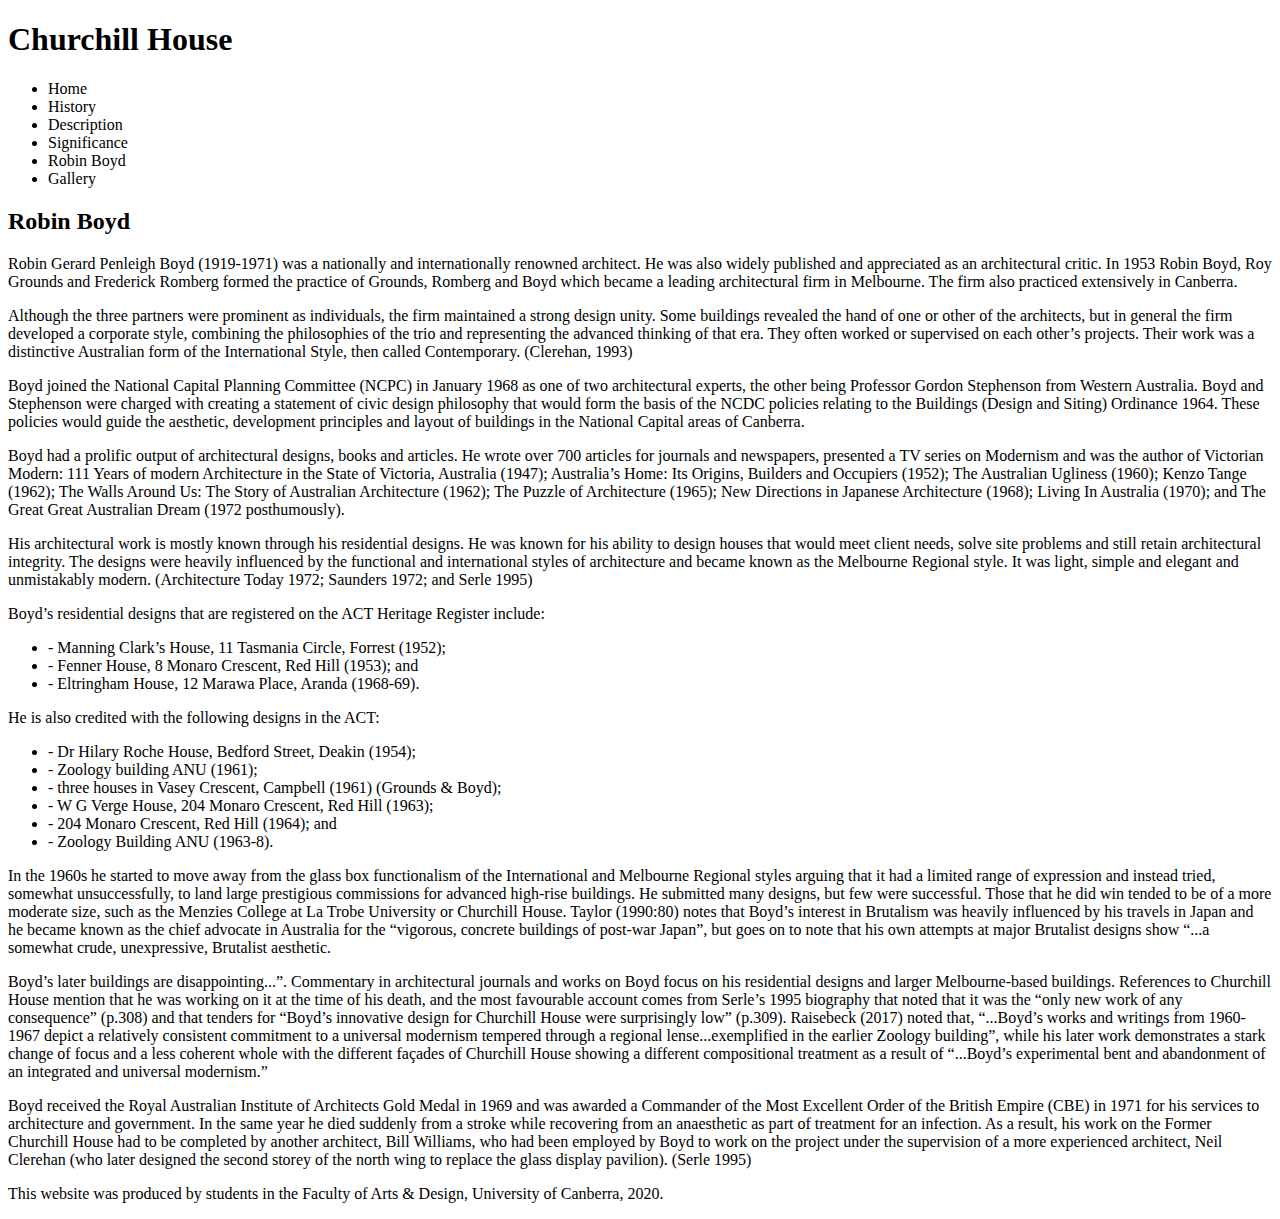
==== boyd.html @ 8d07128b "Populating text" ====
<!DOCTYPE html>

<html lang="en">

<head>
    <title>ChurchillHouseHome</title>
    <meta charset="utf-8">
</head>

<body>
    <header>
        <h1><a herf="index.html">Churchill House</a></h1>

        <nav>
            <ul>
                <li><a herf="index.html">Home</a></li>
                <li><a herf="history.html">History</a></li>
                <li><a herf="description">Description</a></li>
                <li><a herf="significance.html">Significance</a></li>
                <li><a herf="boyd.html">Robin Boyd</a></li>
                <li><a herf="gallery.html">Gallery</a></li>
            </ul>
        </nav>
    </header>

    <main>
        <h2>Robin Boyd</h2>

        <p>Robin Gerard Penleigh Boyd (1919-1971) was a nationally and internationally renowned architect. He was also widely published and appreciated as an architectural critic. In 1953 Robin Boyd, Roy Grounds and Frederick Romberg formed the practice of Grounds, Romberg and Boyd which became a leading architectural firm in Melbourne. The firm also practiced extensively in Canberra.</p>

        <p>Although the three partners were prominent as individuals, the firm maintained a strong design unity. Some buildings revealed the hand of one or other of the architects, but in general the firm developed a corporate style, combining the philosophies of the trio and representing the advanced thinking of that era. They often worked or supervised on each other’s projects. Their work was a distinctive Australian form of the International Style, then called Contemporary. (Clerehan, 1993)</p>

        <p>Boyd joined the National Capital Planning Committee (NCPC) in January 1968 as one of two architectural experts, the other being Professor Gordon Stephenson from Western Australia. Boyd and Stephenson were charged with creating a statement of civic design philosophy that would form the basis of the NCDC policies relating to the Buildings (Design and Siting) Ordinance 1964. These policies would guide the aesthetic, development principles and layout of buildings in the National Capital areas of Canberra.</p>

        <p>Boyd had a prolific output of architectural designs, books and articles. He wrote over 700 articles for journals and newspapers, presented a TV series on Modernism and was the author of Victorian Modern: 111 Years of modern Architecture in the State of Victoria, Australia (1947); Australia’s Home: Its Origins, Builders and Occupiers (1952); The Australian Ugliness (1960); Kenzo Tange (1962); The Walls Around Us: The Story of Australian Architecture (1962); The Puzzle of Architecture (1965); New Directions in Japanese Architecture (1968); Living In Australia (1970); and The Great Great Australian Dream (1972 posthumously). </p>

        <p>His architectural work is mostly known through his residential designs. He was known for his ability to design houses that would meet client needs, solve site problems and still retain architectural integrity. The designs were heavily influenced by the functional and international styles of architecture and became known as the Melbourne Regional style. It was light, simple and elegant and unmistakably modern. (Architecture Today 1972; Saunders 1972; and Serle 1995)</p>

        <p>Boyd’s residential designs that are registered on the ACT Heritage Register include:</p>

        <ul>
            <li> - Manning Clark’s House, 11 Tasmania Circle, Forrest (1952);</li>
            <li> - Fenner House, 8 Monaro Crescent, Red Hill (1953); and</li>
            <li> - Eltringham House, 12 Marawa Place, Aranda (1968-69).</li>
        </ul>

        <p>He is also credited with the following designs in the ACT:</p>

        <ul>
            <li> - Dr Hilary Roche House, Bedford Street, Deakin (1954);</li>
            <li> - Zoology building ANU (1961);</li>
            <li> - three houses in Vasey Crescent, Campbell (1961) (Grounds & Boyd);</li>
            <li> - W G Verge House, 204 Monaro Crescent, Red Hill (1963);</li>
            <li> - 204 Monaro Crescent, Red Hill (1964); and</li>
            <li> - Zoology Building ANU (1963-8).</li>
        </ul>

        <p>In the 1960s he started to move away from the glass box functionalism of the International and Melbourne Regional styles arguing that it had a limited range of expression and instead tried, somewhat unsuccessfully, to land large prestigious commissions for advanced high-rise buildings. He submitted many designs, but few were successful. Those that he did win tended to be of a more moderate size, such as the Menzies College at La Trobe University or Churchill House. Taylor (1990:80) notes that Boyd’s interest in Brutalism was heavily influenced by his travels in Japan and he became known as the chief advocate in Australia for the “vigorous, concrete buildings of post-war Japan”, but goes on to note that his own attempts at major Brutalist designs show “...a somewhat crude, unexpressive, Brutalist aesthetic. </p>

        <p>Boyd’s later buildings are disappointing...”. Commentary in architectural journals and works on Boyd focus on his residential designs and larger Melbourne-based buildings. References to Churchill House mention that he was working on it at the time of his death, and the most favourable account comes from Serle’s 1995 biography that noted that it was the “only new work of any consequence” (p.308) and that tenders for “Boyd’s innovative design for Churchill House were surprisingly low” (p.309). Raisebeck (2017) noted that, “...Boyd’s works and writings from 1960- 1967 depict a relatively consistent commitment to a universal modernism tempered through a regional lense...exemplified in the earlier Zoology building”, while his later work demonstrates a stark change of focus and a less coherent whole with the different façades of Churchill House showing a different compositional treatment as a result of “...Boyd’s experimental bent and abandonment of an integrated and universal modernism.” </p>

        <p>Boyd received the Royal Australian Institute of Architects Gold Medal in 1969 and was awarded a Commander of the Most Excellent Order of the British Empire (CBE) in 1971 for his services to architecture and government. In the same year he died suddenly from a stroke while recovering from an anaesthetic as part of treatment for an infection. As a result, his work on the Former Churchill House had to be completed by another architect, Bill Williams, who had been employed by Boyd to work on the project under the supervision of a more experienced architect, Neil Clerehan (who later designed the second storey of the north wing to replace the glass display pavilion). (Serle 1995)</p>

    </main>

    <footer>
        <p>This website was produced by students in the Faculty of Arts & Design, University of Canberra, 2020.</p>
    </footer>

</body>

</html>
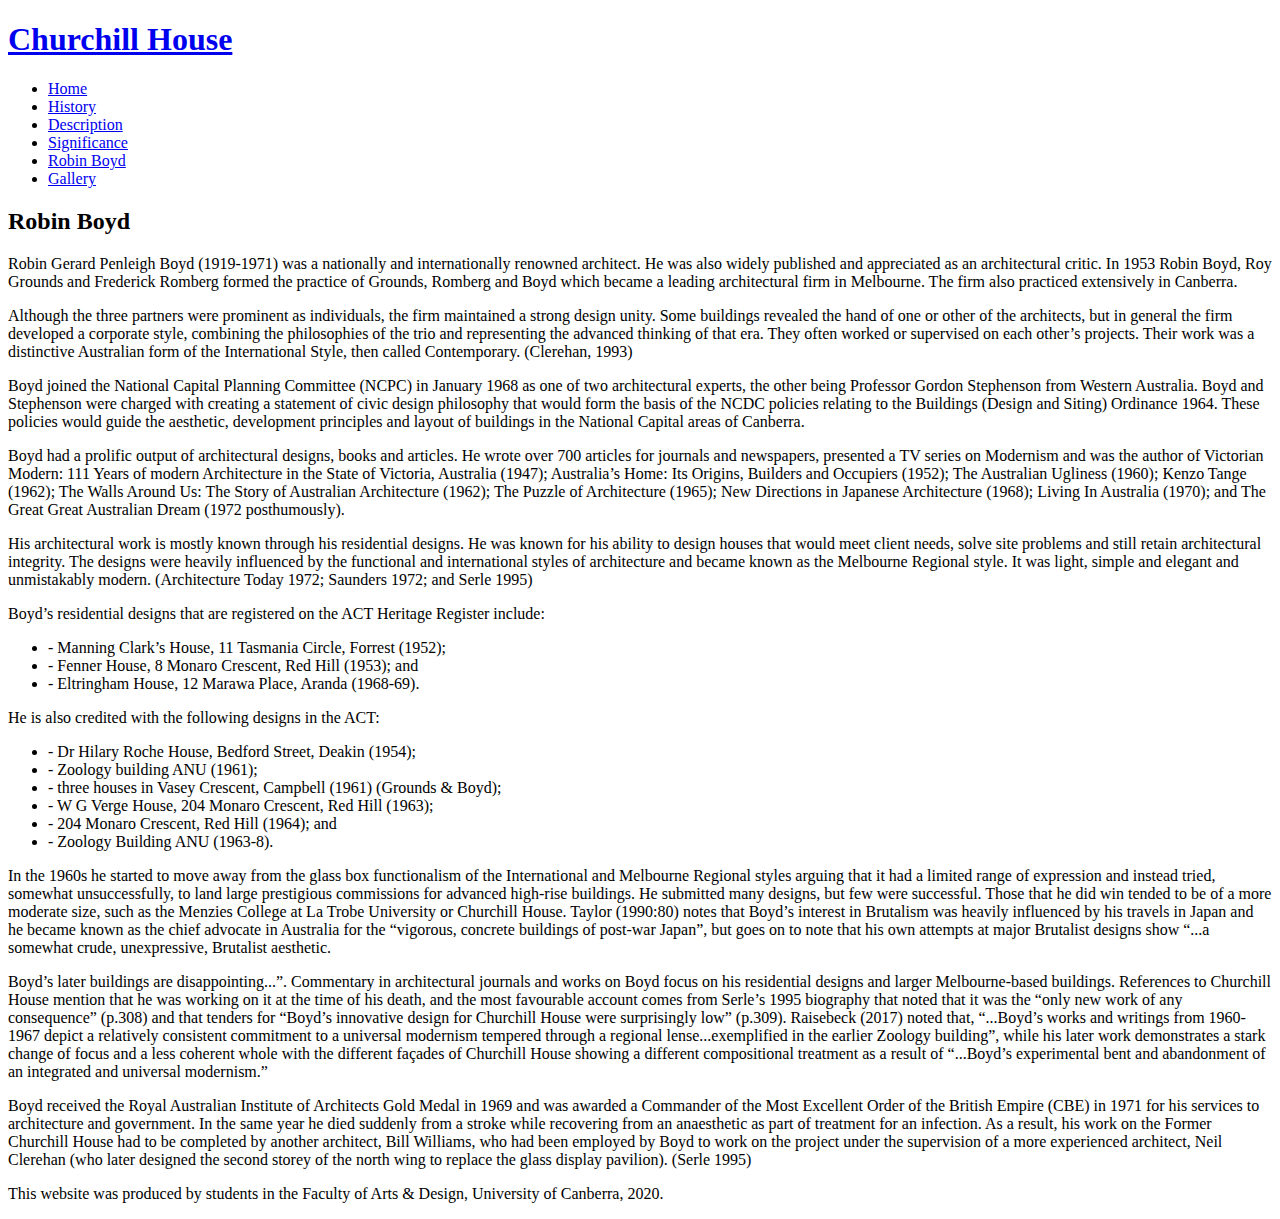
==== commit b00afefb: "type correction" ====
--- a/boyd.html
+++ b/boyd.html
@@ -9,16 +9,16 @@
 
 <body>
     <header>
-        <h1><a herf="index.html">Churchill House</a></h1>
+        <h1><a href="index.html">Churchill House</a></h1>
 
         <nav>
             <ul>
-                <li><a herf="index.html">Home</a></li>
-                <li><a herf="history.html">History</a></li>
-                <li><a herf="description">Description</a></li>
-                <li><a herf="significance.html">Significance</a></li>
-                <li><a herf="boyd.html">Robin Boyd</a></li>
-                <li><a herf="gallery.html">Gallery</a></li>
+                <li><a href="index.html">Home</a></li>
+                <li><a href="history.html">History</a></li>
+                <li><a href="description">Description</a></li>
+                <li><a href="significance.html">Significance</a></li>
+                <li><a href="boyd.html">Robin Boyd</a></li>
+                <li><a href="gallery.html">Gallery</a></li>
             </ul>
         </nav>
     </header>
@@ -55,9 +55,9 @@
             <li> - Zoology Building ANU (1963-8).</li>
         </ul>
 
-        <p>In the 1960s he started to move away from the glass box functionalism of the International and Melbourne Regional styles arguing that it had a limited range of expression and instead tried, somewhat unsuccessfully, to land large prestigious commissions for advanced high-rise buildings. He submitted many designs, but few were successful. Those that he did win tended to be of a more moderate size, such as the Menzies College at La Trobe University or Churchill House. Taylor (1990:80) notes that Boyd’s interest in Brutalism was heavily influenced by his travels in Japan and he became known as the chief advocate in Australia for the “vigorous, concrete buildings of post-war Japan”, but goes on to note that his own attempts at major Brutalist designs show “...a somewhat crude, unexpressive, Brutalist aesthetic. </p>
+        <p>In the 1960s he started to move away from the glass box functionalism of the International and Melbourne Regional styles arguing that it had a limited range of expression and instead tried, somewhat unsuccessfully, to land large prestigious commissions for advanced high-rise buildings. He submitted many designs, but few were successful. Those that he did win tended to be of a more moderate size, such as the Menzies College at La Trobe University or Churchill House. Taylor (1990:80) notes that Boyd’s interest in Brutalism was heavily influenced by his travels in Japan and he became known as the chief advocate in Australia for the “vigorous, concrete buildings of post-war Japan”, but goes on to note that his own attempts at major Brutalist designs show “...a somewhat crude, unexpressive, Brutalist aesthetic.</p>
 
-        <p>Boyd’s later buildings are disappointing...”. Commentary in architectural journals and works on Boyd focus on his residential designs and larger Melbourne-based buildings. References to Churchill House mention that he was working on it at the time of his death, and the most favourable account comes from Serle’s 1995 biography that noted that it was the “only new work of any consequence” (p.308) and that tenders for “Boyd’s innovative design for Churchill House were surprisingly low” (p.309). Raisebeck (2017) noted that, “...Boyd’s works and writings from 1960- 1967 depict a relatively consistent commitment to a universal modernism tempered through a regional lense...exemplified in the earlier Zoology building”, while his later work demonstrates a stark change of focus and a less coherent whole with the different façades of Churchill House showing a different compositional treatment as a result of “...Boyd’s experimental bent and abandonment of an integrated and universal modernism.” </p>
+        <p>Boyd’s later buildings are disappointing...”. Commentary in architectural journals and works on Boyd focus on his residential designs and larger Melbourne-based buildings. References to Churchill House mention that he was working on it at the time of his death, and the most favourable account comes from Serle’s 1995 biography that noted that it was the “only new work of any consequence” (p.308) and that tenders for “Boyd’s innovative design for Churchill House were surprisingly low” (p.309). Raisebeck (2017) noted that, “...Boyd’s works and writings from 1960- 1967 depict a relatively consistent commitment to a universal modernism tempered through a regional lense...exemplified in the earlier Zoology building”, while his later work demonstrates a stark change of focus and a less coherent whole with the different façades of Churchill House showing a different compositional treatment as a result of “...Boyd’s experimental bent and abandonment of an integrated and universal modernism.”</p>
 
         <p>Boyd received the Royal Australian Institute of Architects Gold Medal in 1969 and was awarded a Commander of the Most Excellent Order of the British Empire (CBE) in 1971 for his services to architecture and government. In the same year he died suddenly from a stroke while recovering from an anaesthetic as part of treatment for an infection. As a result, his work on the Former Churchill House had to be completed by another architect, Bill Williams, who had been employed by Boyd to work on the project under the supervision of a more experienced architect, Neil Clerehan (who later designed the second storey of the north wing to replace the glass display pavilion). (Serle 1995)</p>
 
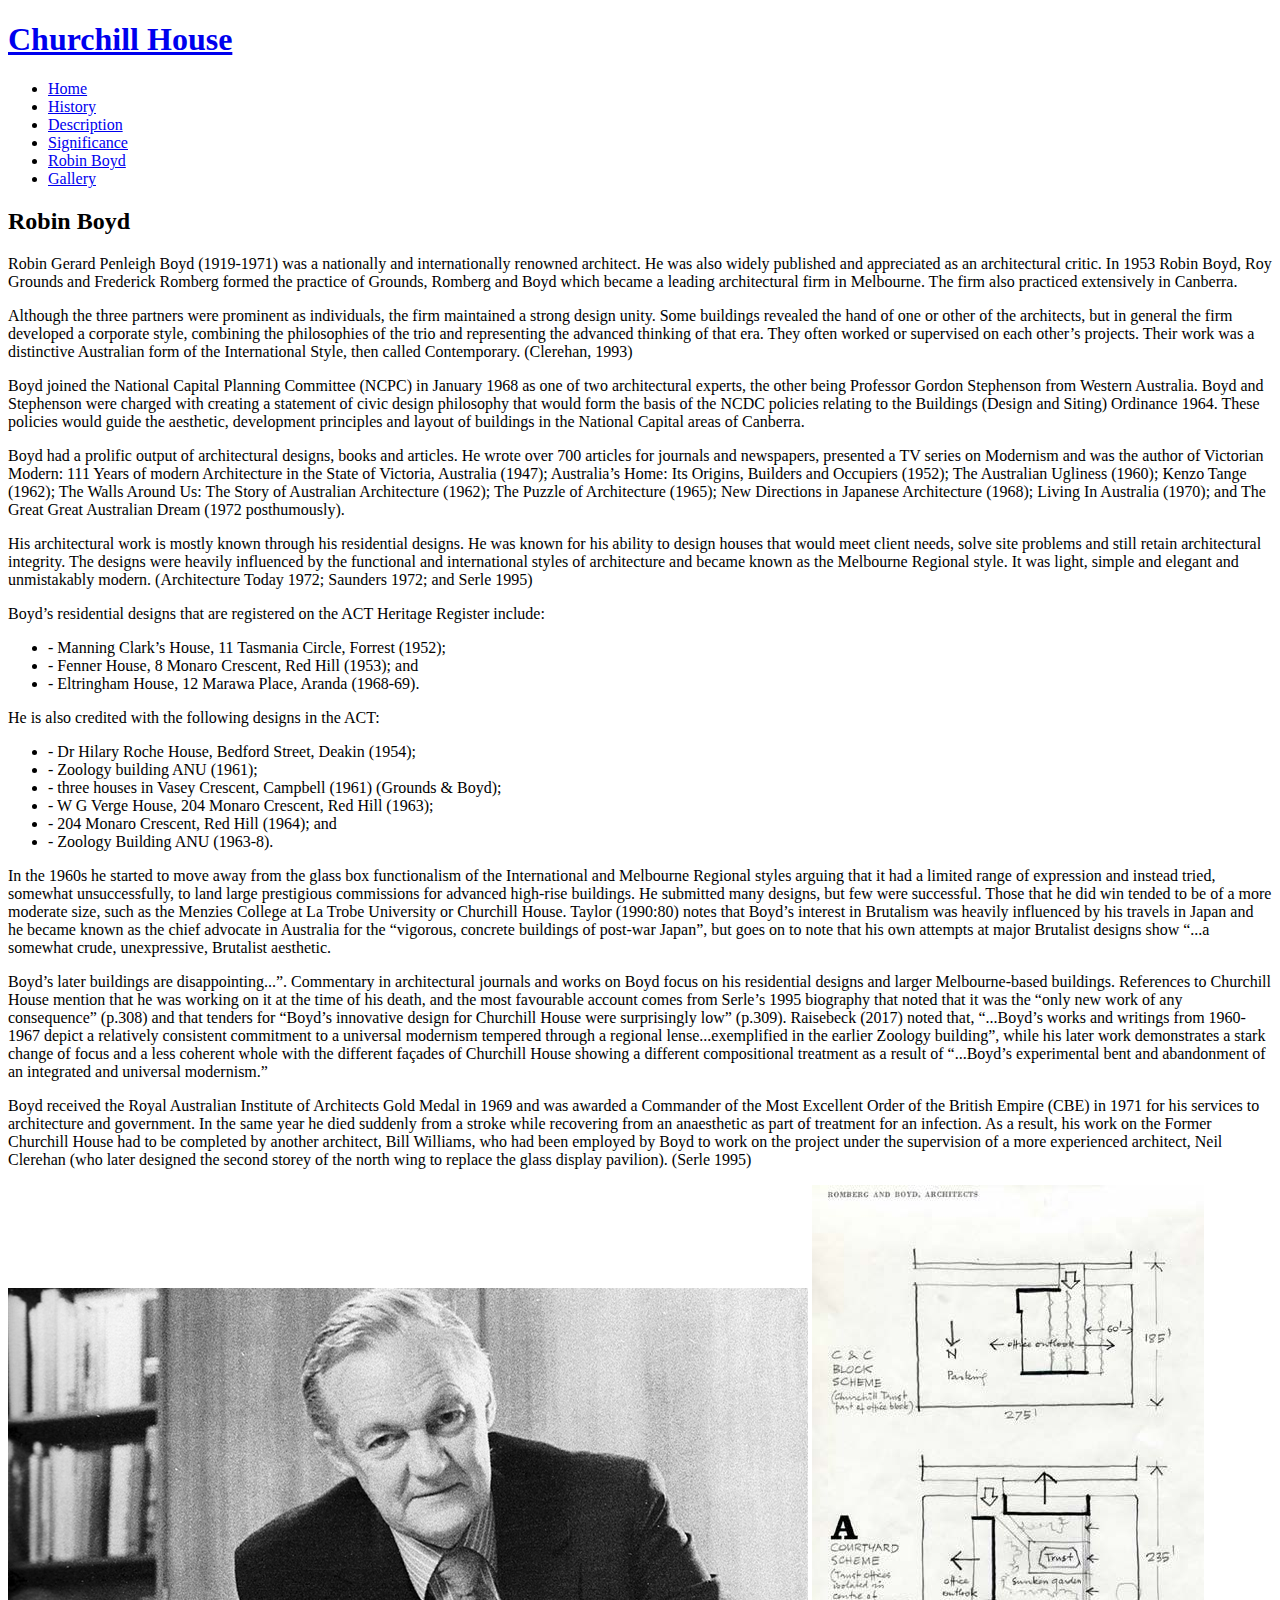
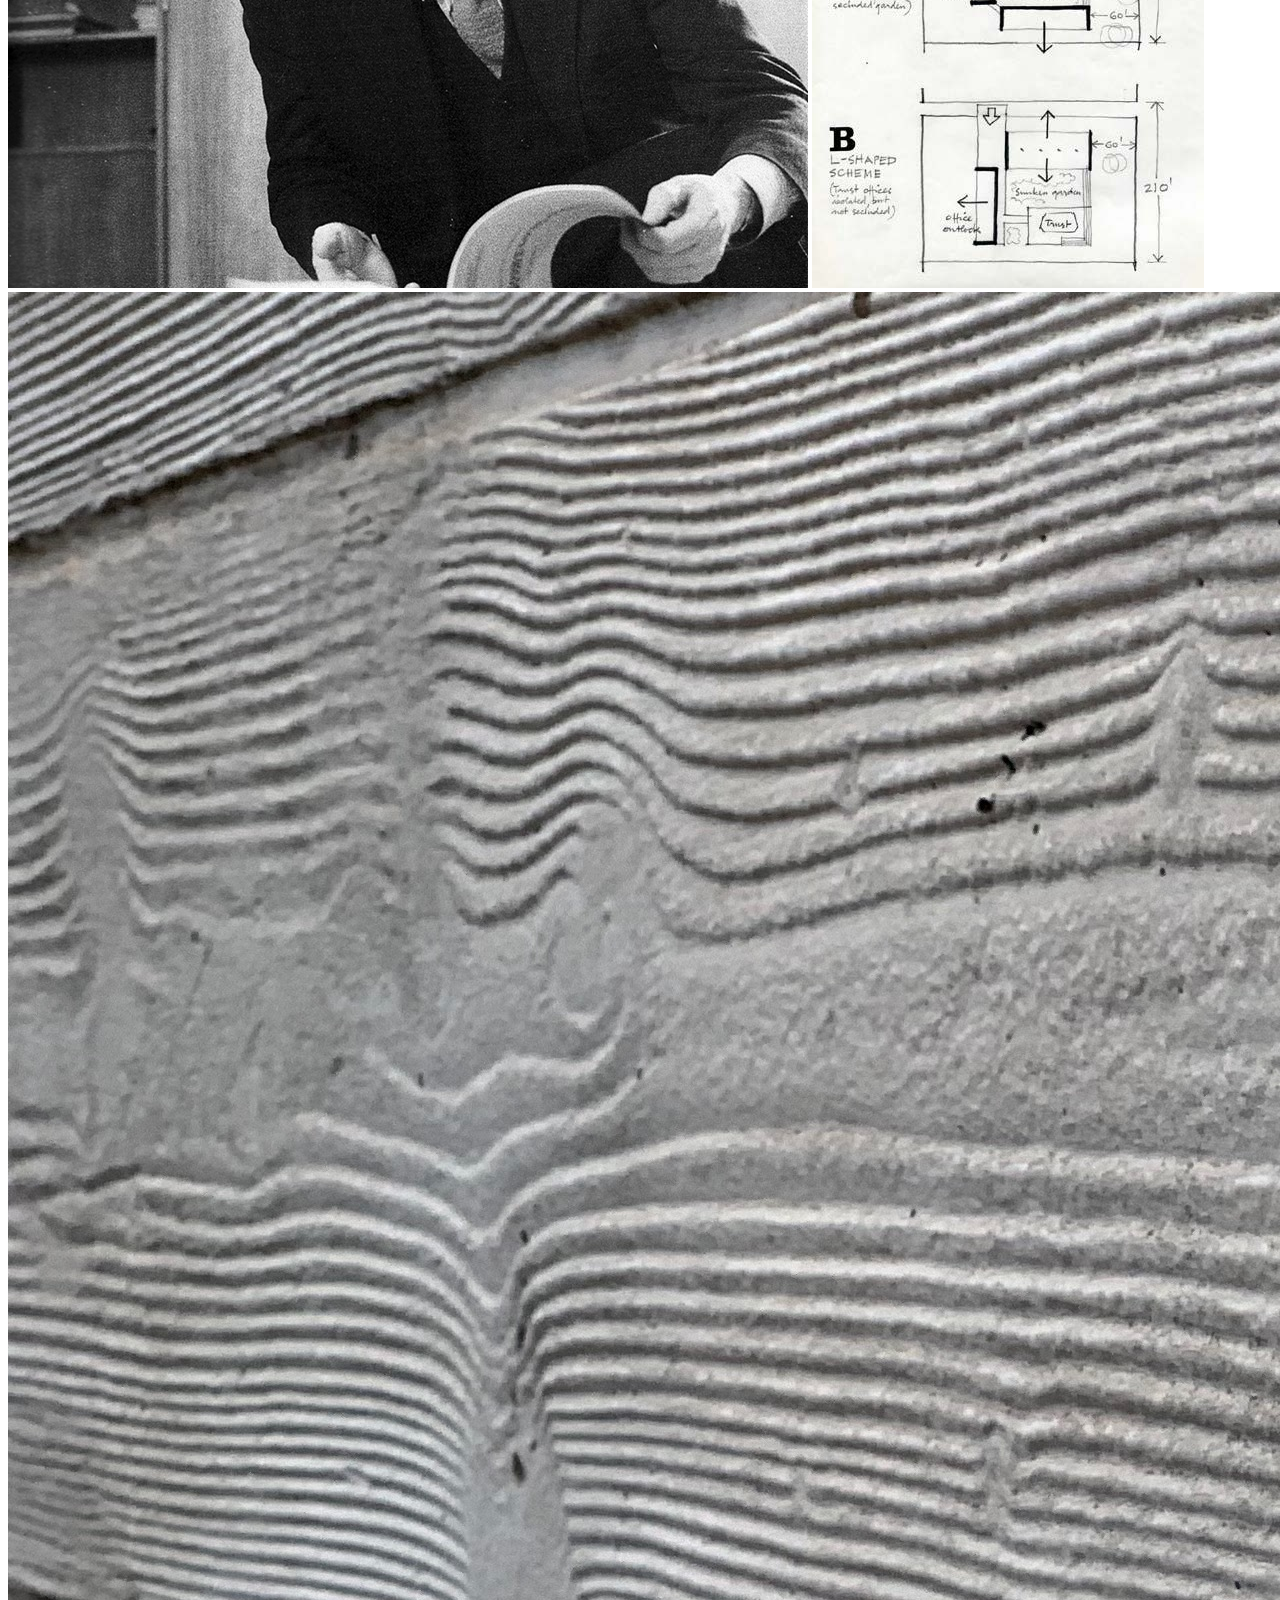
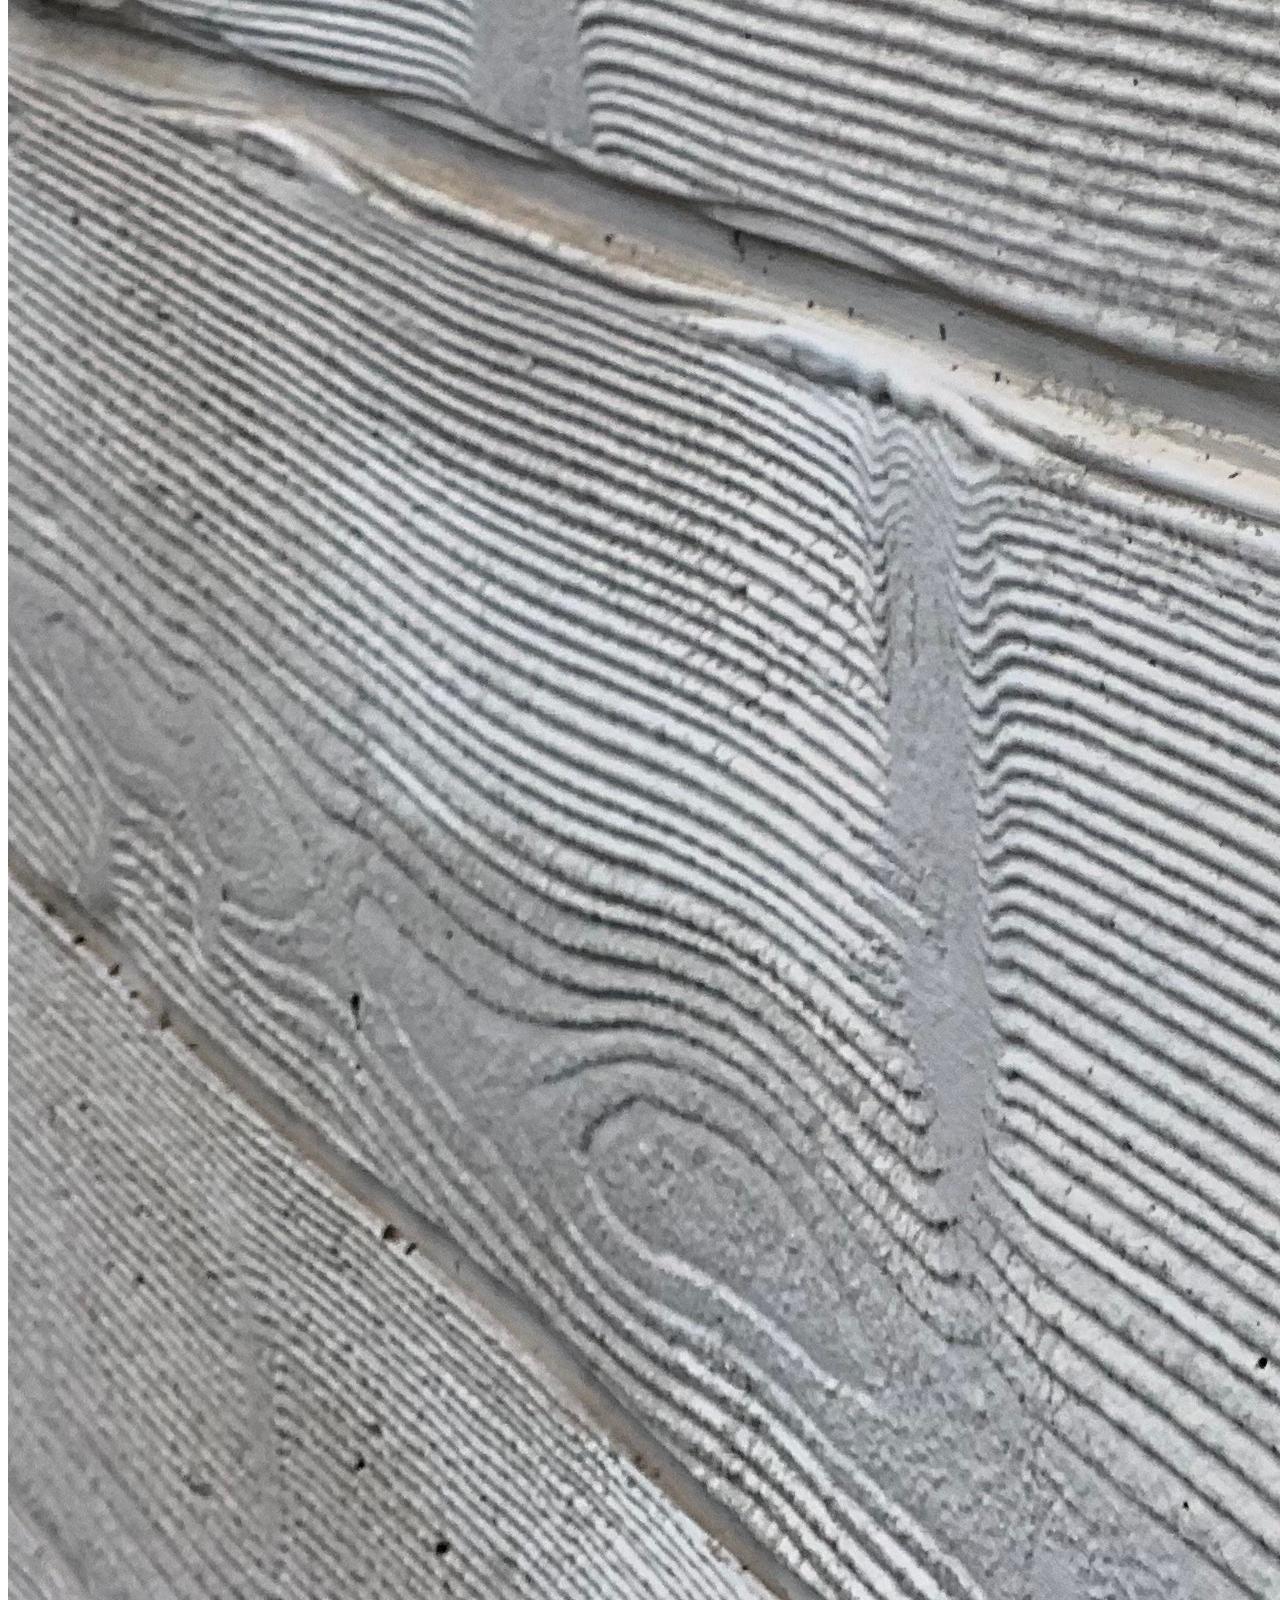
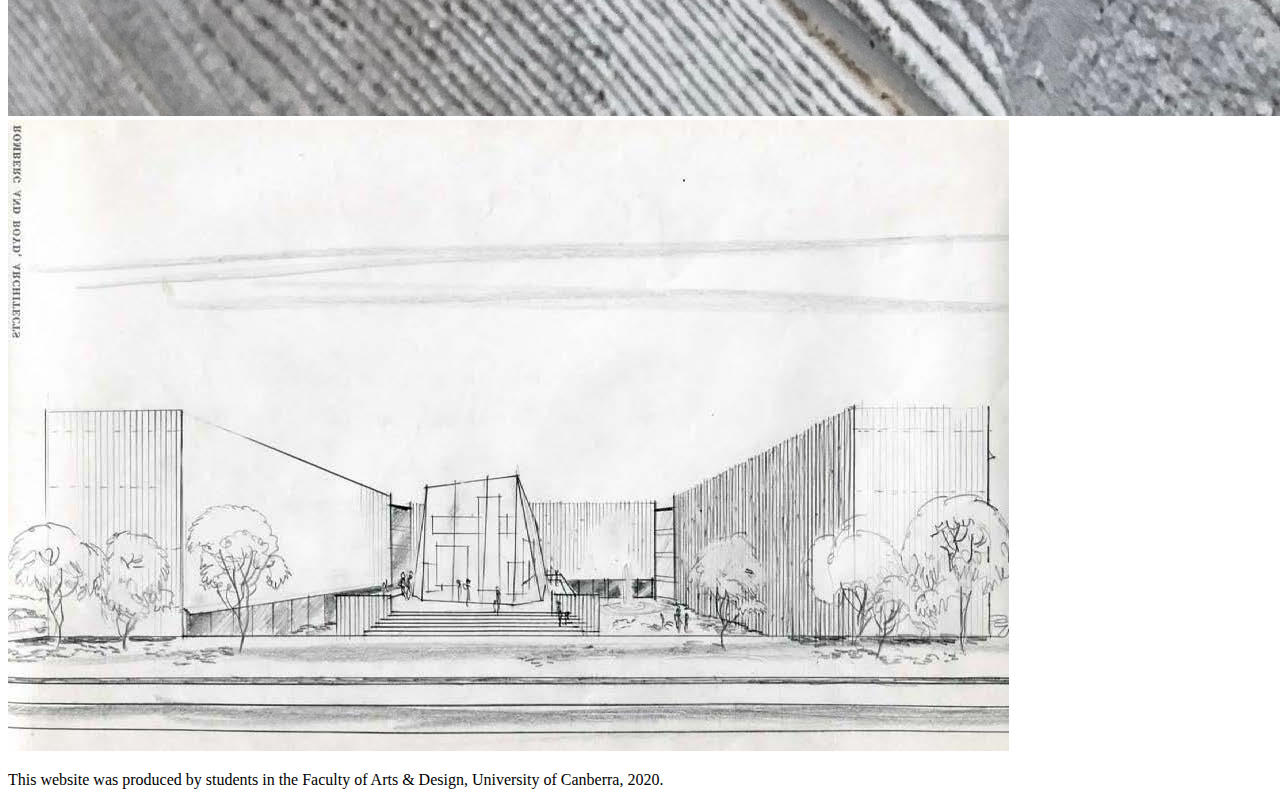
==== commit 243289dc: "adding images" ====
--- a/boyd.html
+++ b/boyd.html
@@ -15,7 +15,7 @@
             <ul>
                 <li><a href="index.html">Home</a></li>
                 <li><a href="history.html">History</a></li>
-                <li><a href="description">Description</a></li>
+                <li><a href="description.html">Description</a></li>
                 <li><a href="significance.html">Significance</a></li>
                 <li><a href="boyd.html">Robin Boyd</a></li>
                 <li><a href="gallery.html">Gallery</a></li>
@@ -61,6 +61,14 @@
 
         <p>Boyd received the Royal Australian Institute of Architects Gold Medal in 1969 and was awarded a Commander of the Most Excellent Order of the British Empire (CBE) in 1971 for his services to architecture and government. In the same year he died suddenly from a stroke while recovering from an anaesthetic as part of treatment for an infection. As a result, his work on the Former Churchill House had to be completed by another architect, Bill Williams, who had been employed by Boyd to work on the project under the supervision of a more experienced architect, Neil Clerehan (who later designed the second storey of the north wing to replace the glass display pavilion). (Serle 1995)</p>
 
+        <img src="assets/images/extra2-robin%20boyd%20portrait-copyright-Mark-Strizic.jpg" alt="robin boyd portrait">
+
+        <img src="assets/images/churchill-house-3.jpg" alt="development drawings">
+
+        <img src="assets/images/churchill-house-42.jpg" alt="wood texture">
+
+        <img src="assets/images/churchill-house-4.jpg" alt="drawing - view from street">
+
     </main>
 
     <footer>
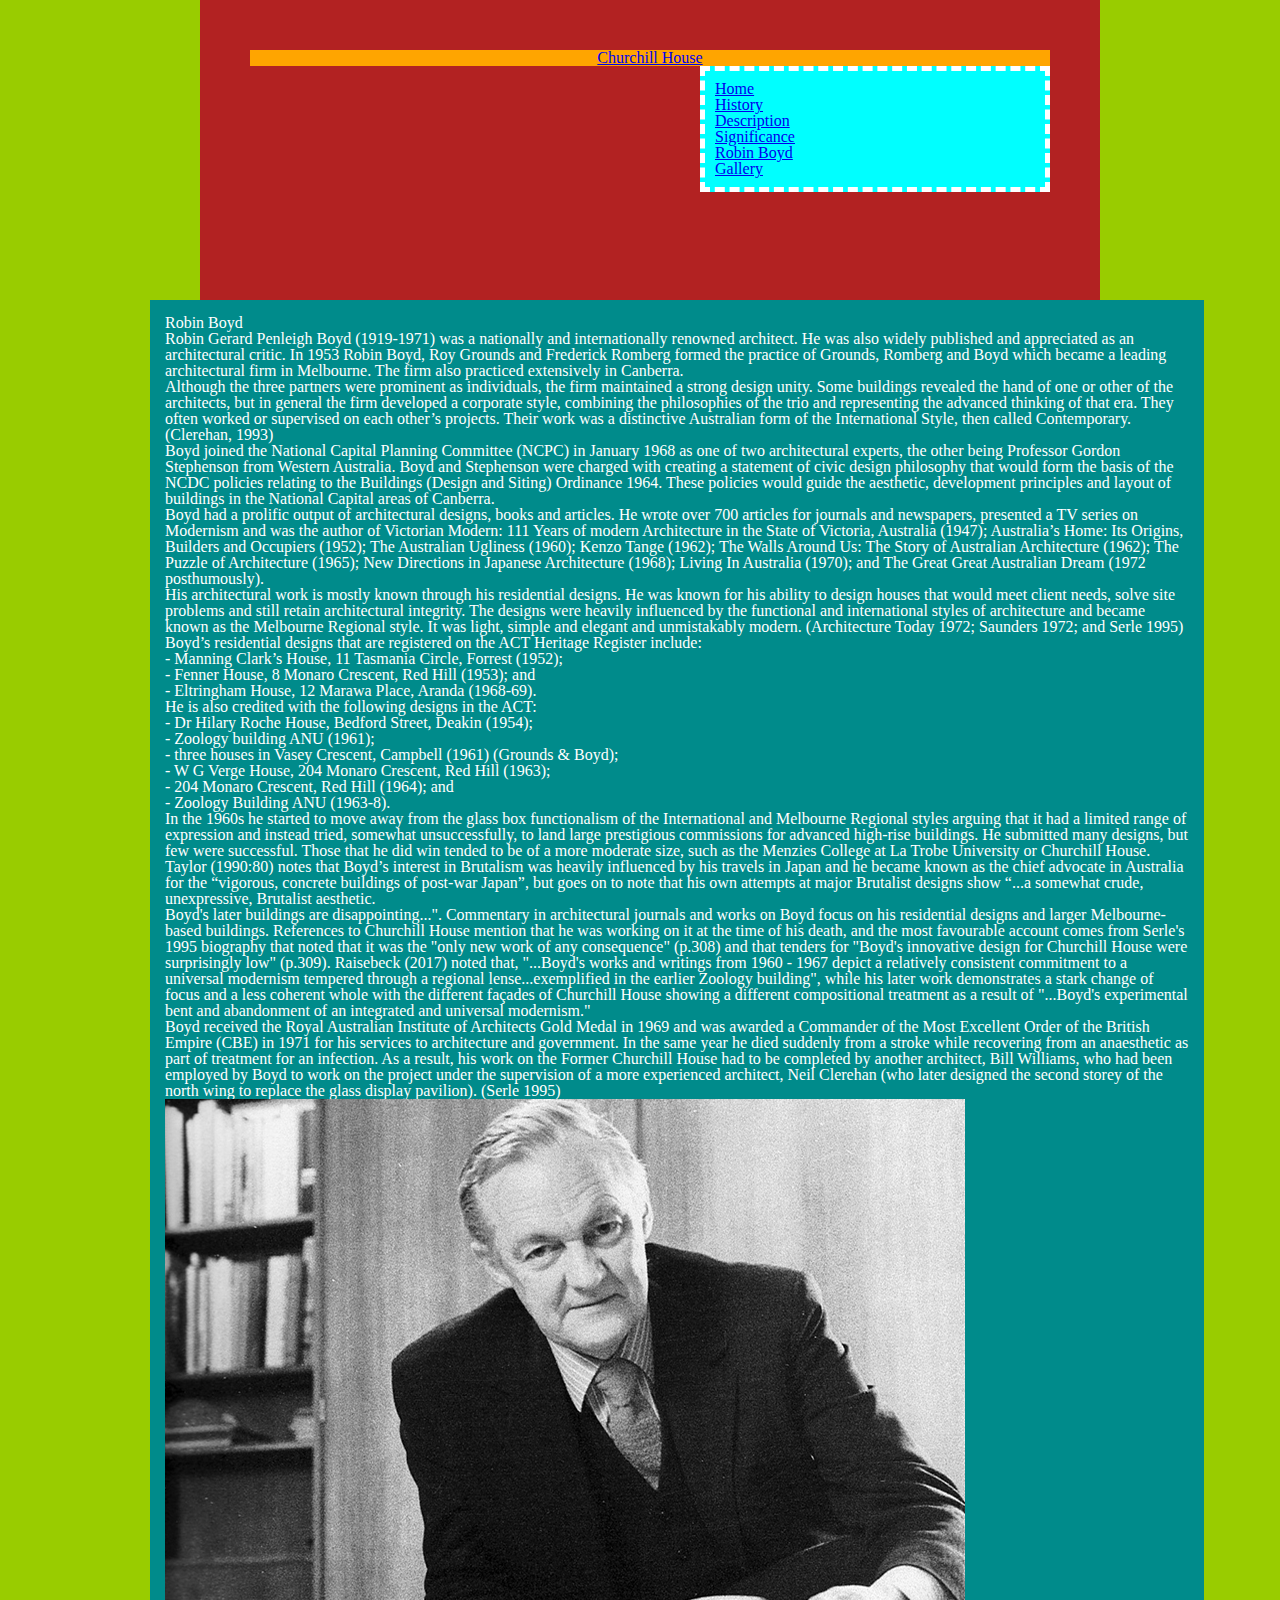
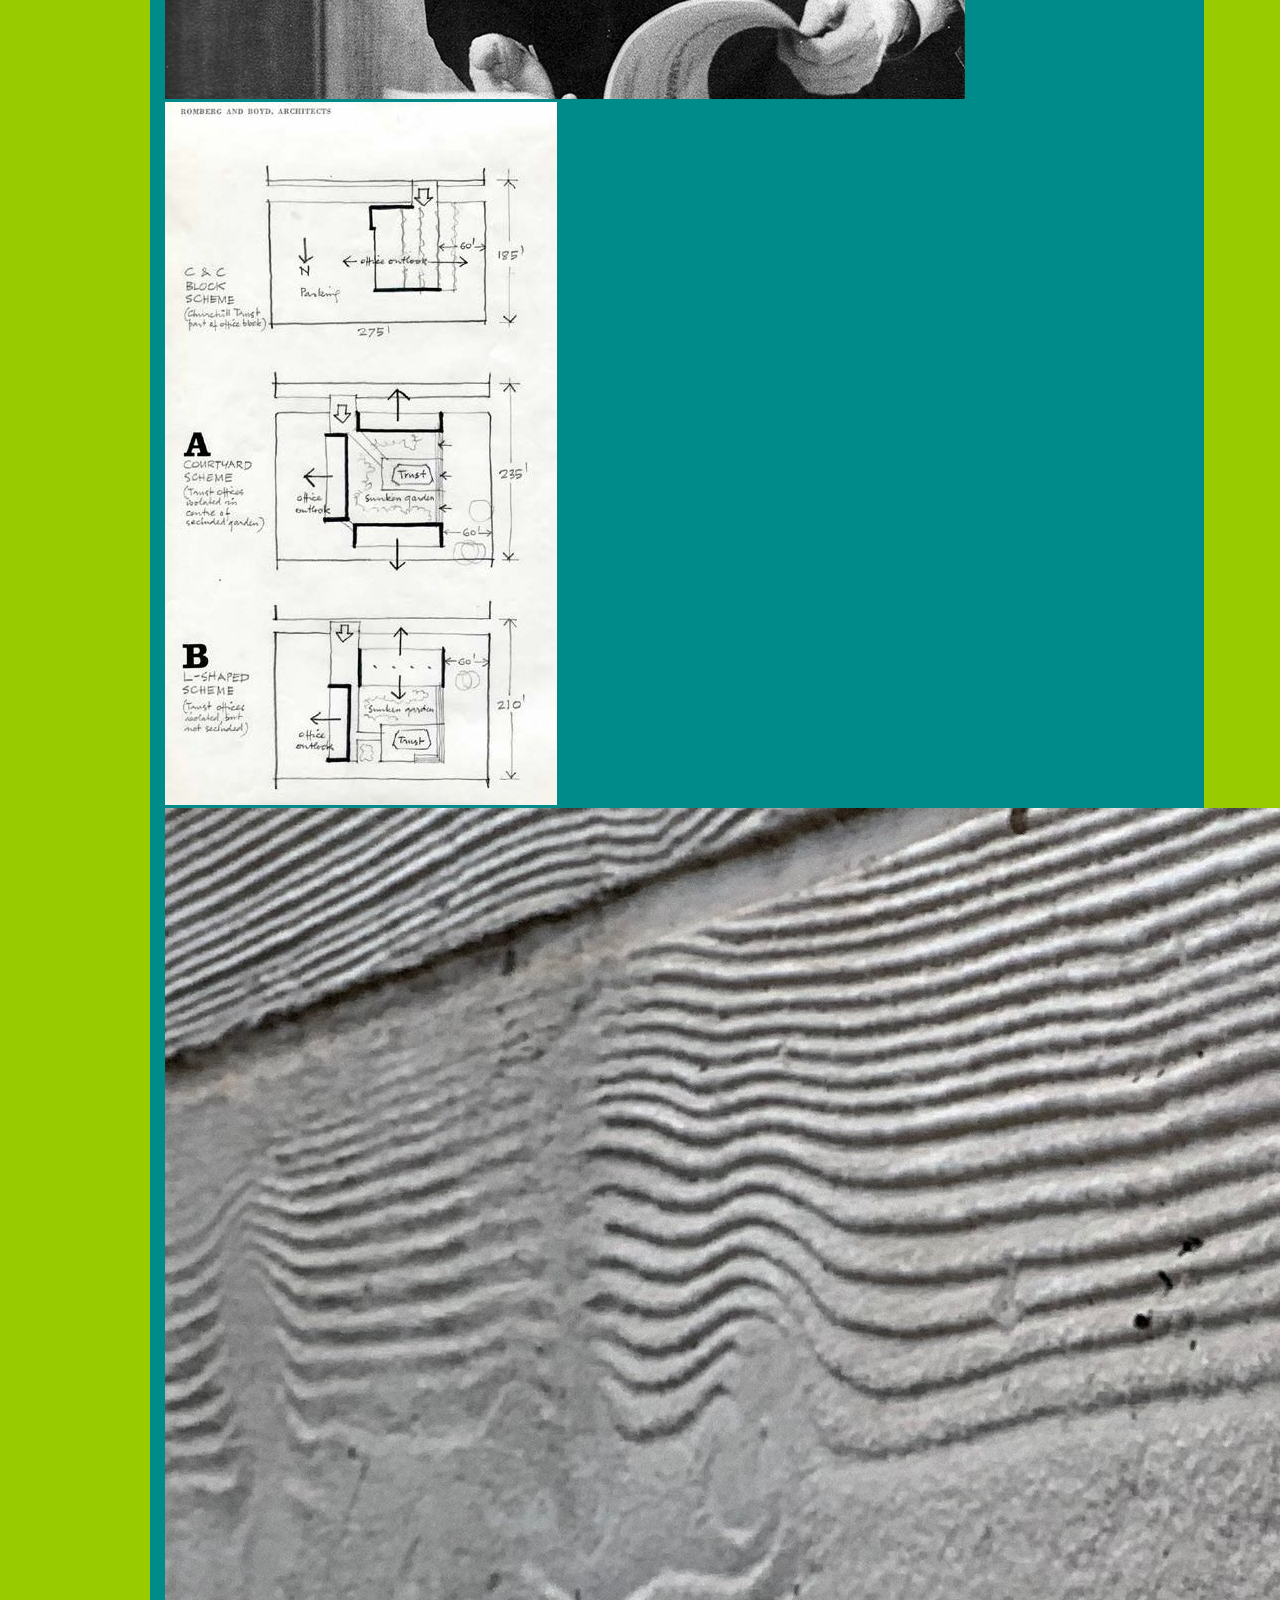
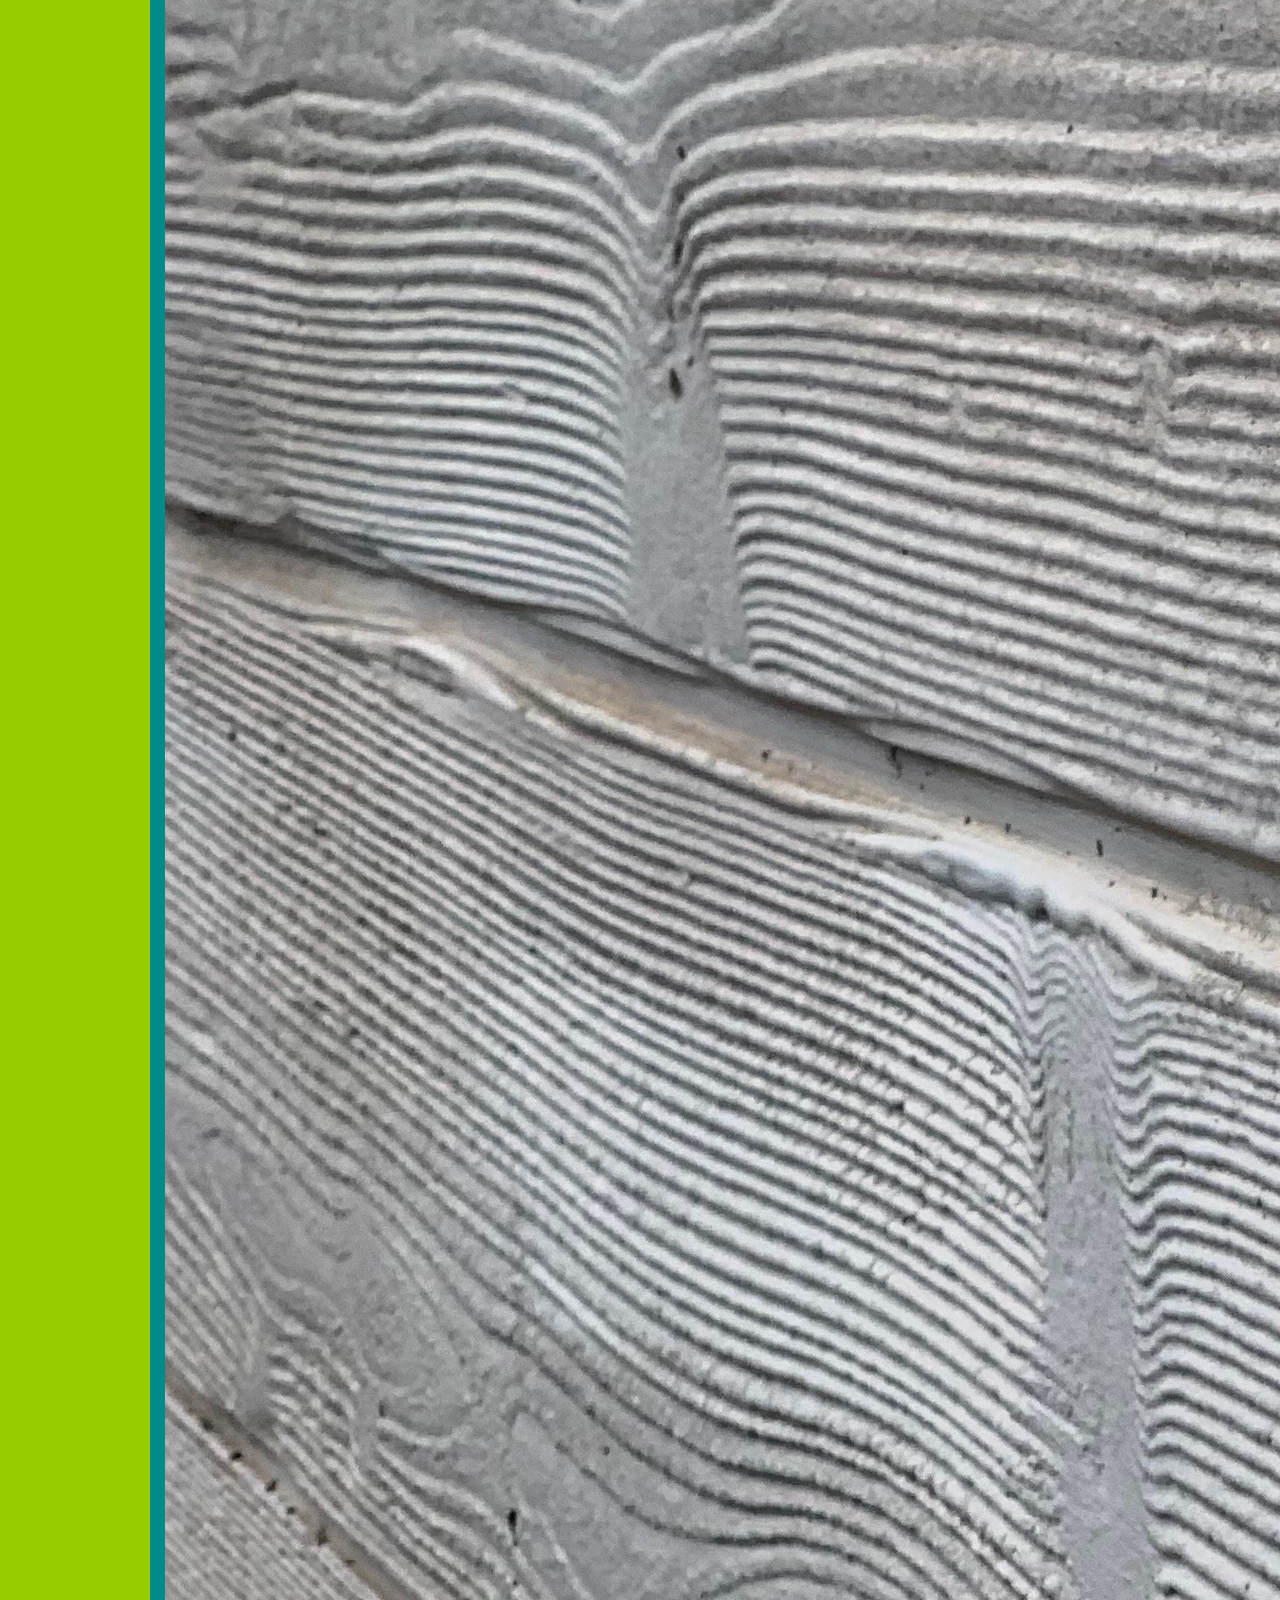
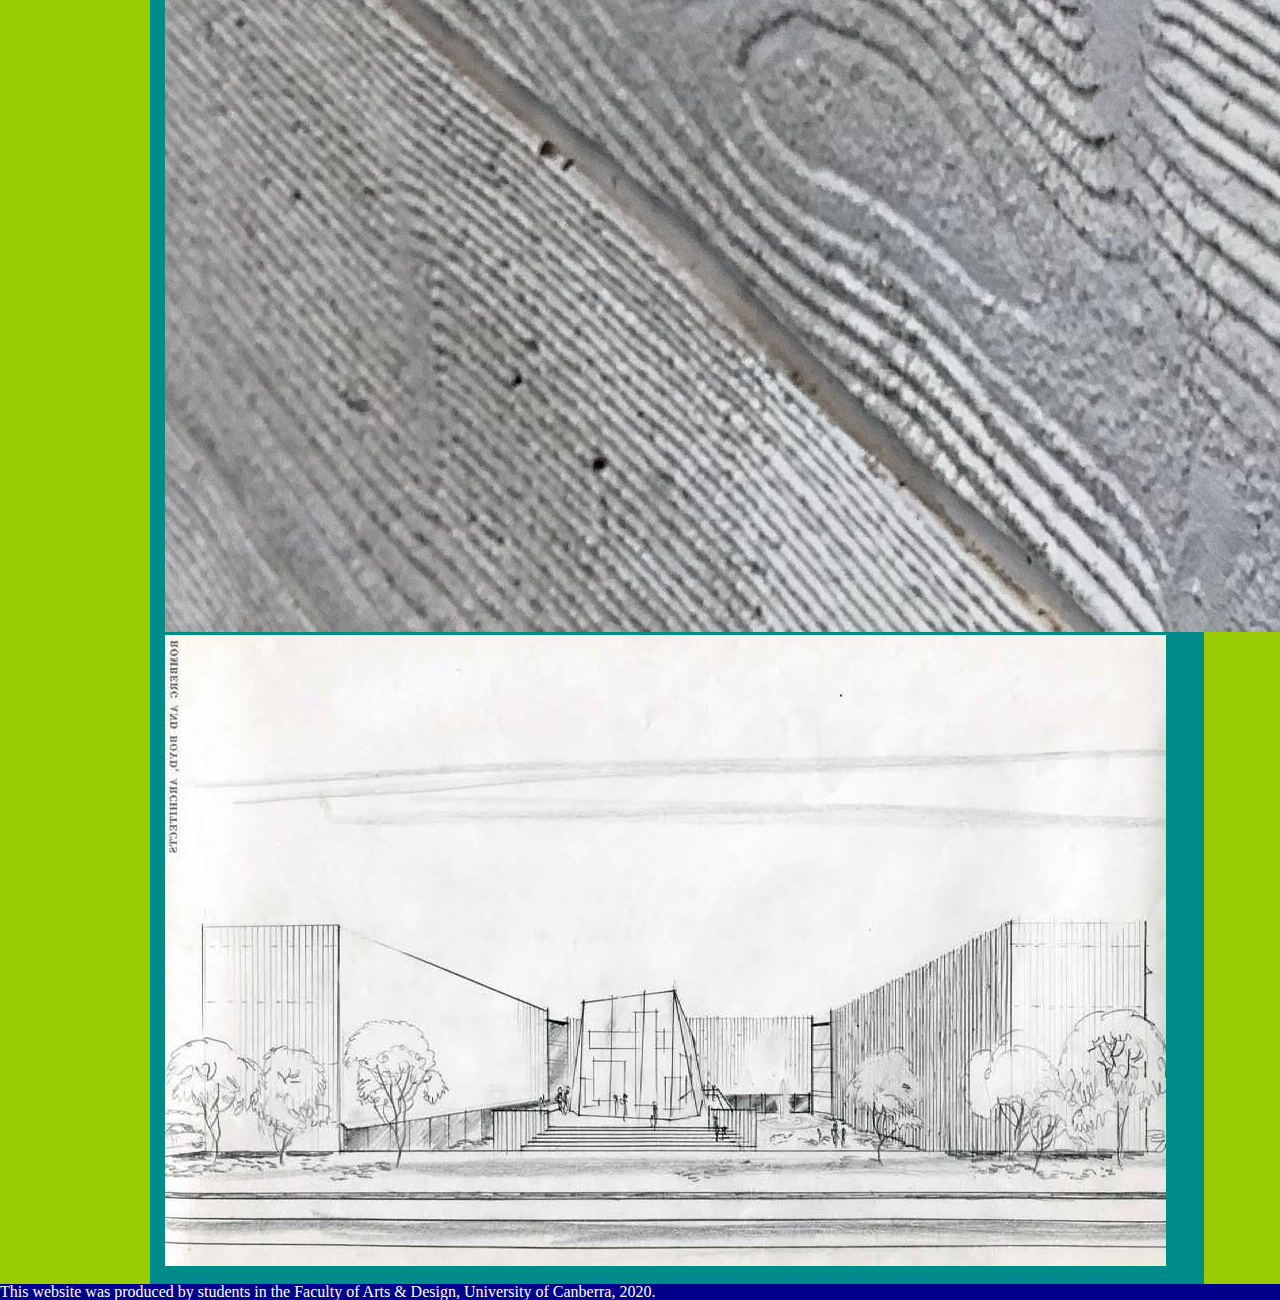
==== commit 18fd107a: "initial css additions" ====
--- a/boyd.html
+++ b/boyd.html
@@ -5,6 +5,9 @@
 <head>
     <title>ChurchillHouseHome</title>
     <meta charset="utf-8">
+    <link href="assets/css/reset.css" rel="stylesheet">
+    <link href="assets/css/styles.css" rel="stylesheet">
+
 </head>
 
 <body>
@@ -57,7 +60,7 @@
 
         <p>In the 1960s he started to move away from the glass box functionalism of the International and Melbourne Regional styles arguing that it had a limited range of expression and instead tried, somewhat unsuccessfully, to land large prestigious commissions for advanced high-rise buildings. He submitted many designs, but few were successful. Those that he did win tended to be of a more moderate size, such as the Menzies College at La Trobe University or Churchill House. Taylor (1990:80) notes that Boyd’s interest in Brutalism was heavily influenced by his travels in Japan and he became known as the chief advocate in Australia for the “vigorous, concrete buildings of post-war Japan”, but goes on to note that his own attempts at major Brutalist designs show “...a somewhat crude, unexpressive, Brutalist aesthetic.</p>
 
-        <p>Boyd’s later buildings are disappointing...”. Commentary in architectural journals and works on Boyd focus on his residential designs and larger Melbourne-based buildings. References to Churchill House mention that he was working on it at the time of his death, and the most favourable account comes from Serle’s 1995 biography that noted that it was the “only new work of any consequence” (p.308) and that tenders for “Boyd’s innovative design for Churchill House were surprisingly low” (p.309). Raisebeck (2017) noted that, “...Boyd’s works and writings from 1960- 1967 depict a relatively consistent commitment to a universal modernism tempered through a regional lense...exemplified in the earlier Zoology building”, while his later work demonstrates a stark change of focus and a less coherent whole with the different façades of Churchill House showing a different compositional treatment as a result of “...Boyd’s experimental bent and abandonment of an integrated and universal modernism.”</p>
+        <p>Boyd's later buildings are disappointing...". Commentary in architectural journals and works on Boyd focus on his residential designs and larger Melbourne-based buildings. References to Churchill House mention that he was working on it at the time of his death, and the most favourable account comes from Serle's 1995 biography that noted that it was the "only new work of any consequence" (p.308) and that tenders for "Boyd's innovative design for Churchill House were surprisingly low" (p.309). Raisebeck (2017) noted that, "...Boyd's works and writings from 1960 - 1967 depict a relatively consistent commitment to a universal modernism tempered through a regional lense...exemplified in the earlier Zoology building", while his later work demonstrates a stark change of focus and a less coherent whole with the different façades of Churchill House showing a different compositional treatment as a result of "...Boyd's experimental bent and abandonment of an integrated and universal modernism."</p>
 
         <p>Boyd received the Royal Australian Institute of Architects Gold Medal in 1969 and was awarded a Commander of the Most Excellent Order of the British Empire (CBE) in 1971 for his services to architecture and government. In the same year he died suddenly from a stroke while recovering from an anaesthetic as part of treatment for an infection. As a result, his work on the Former Churchill House had to be completed by another architect, Bill Williams, who had been employed by Boyd to work on the project under the supervision of a more experienced architect, Neil Clerehan (who later designed the second storey of the north wing to replace the glass display pavilion). (Serle 1995)</p>
 
@@ -75,6 +78,4 @@
         <p>This website was produced by students in the Faculty of Arts & Design, University of Canberra, 2020.</p>
     </footer>
 
-</body>
-
-</html>
+</body></html>
--- a/assets/css/styles.css
+++ b/assets/css/styles.css
@@ -0,0 +1,42 @@
+body {
+    background-color: #99cc00;
+    color: #ffffff;
+
+
+}
+
+header {
+    background-color: firebrick;
+    height: 200px;
+    width: 800px;
+    margin-left: 200px;
+    padding: 50px;
+
+}
+
+h1 {
+    background-color: orange;
+    padding 3px;
+    text-align: center
+}
+
+nav {
+    background-color: aqua;
+    border: 5px dashed white;
+    padding: 10px;
+    width: 40%;
+    float: right;
+
+}
+
+main {
+    background-color: darkcyan;
+    width: 80%;
+    margin-left: 150px;
+    padding: 15px;
+
+}
+
+footer {
+    background-color: darkblue;
+}
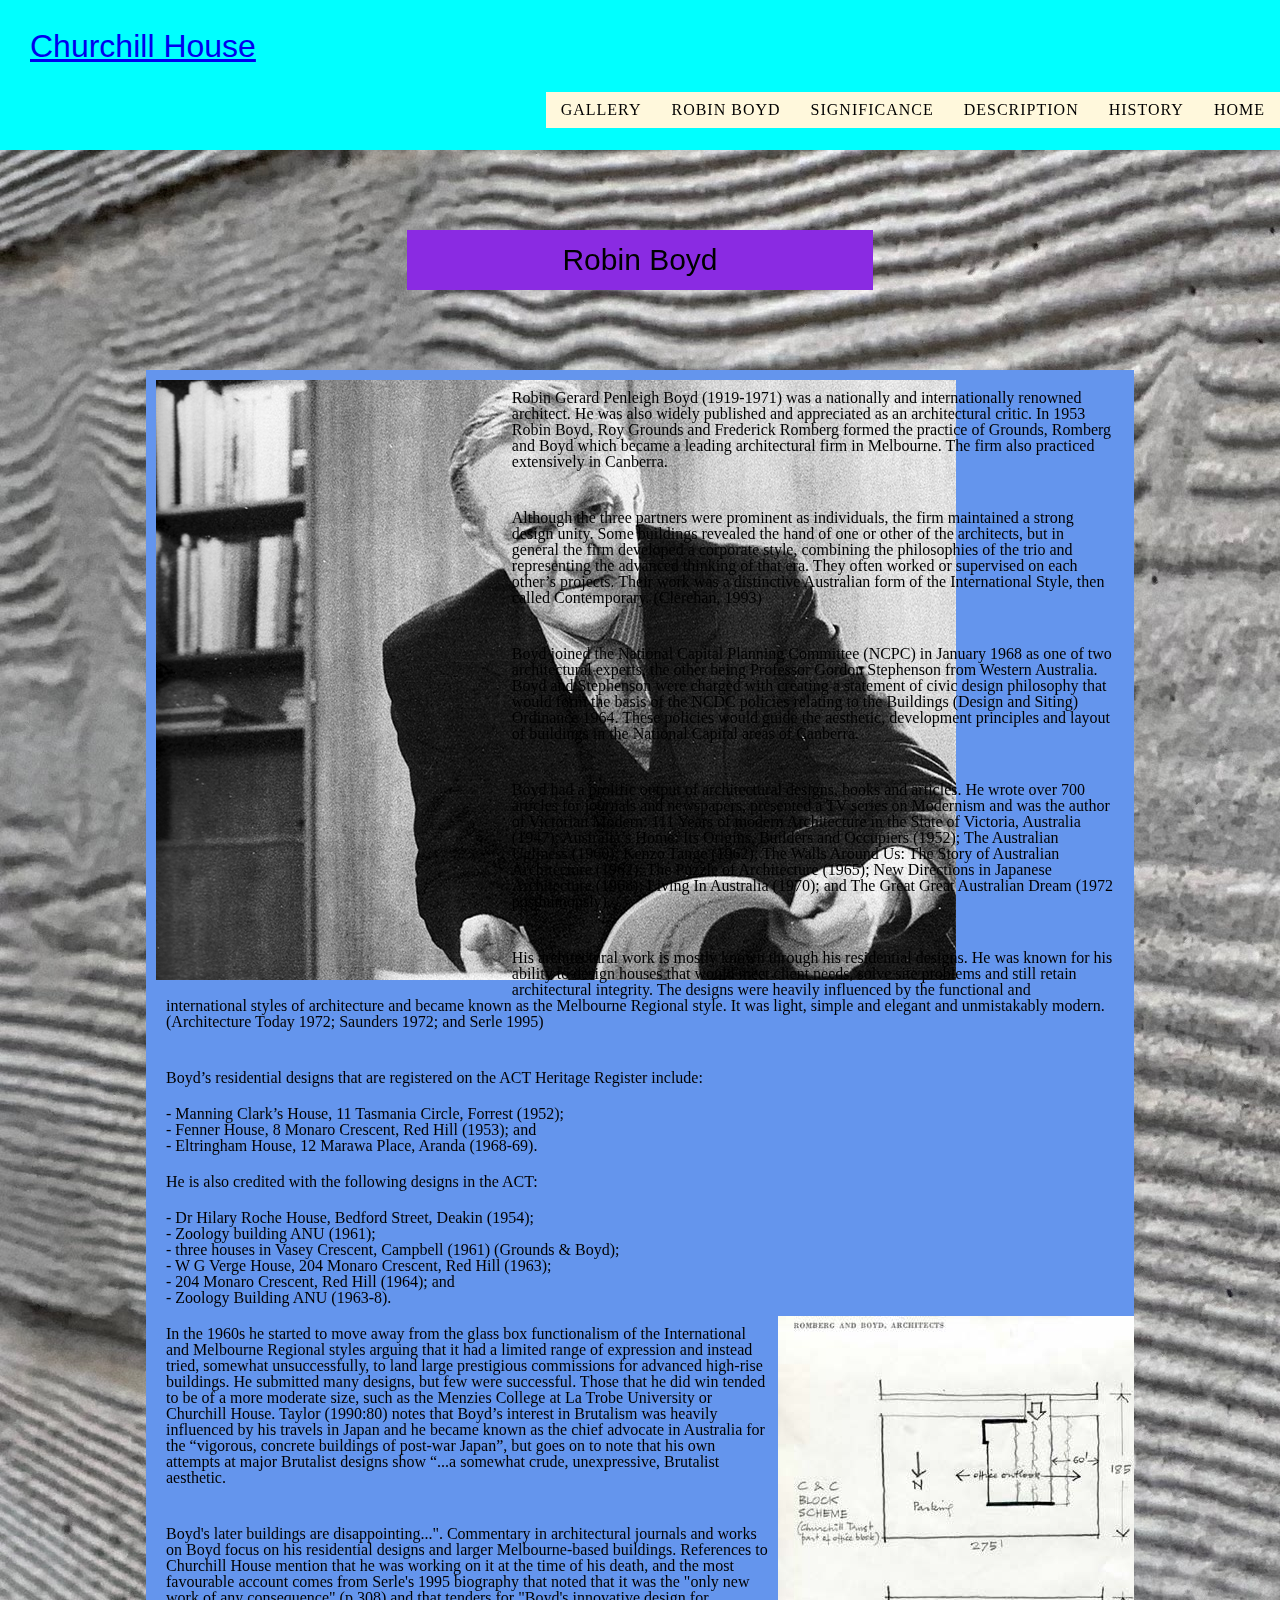
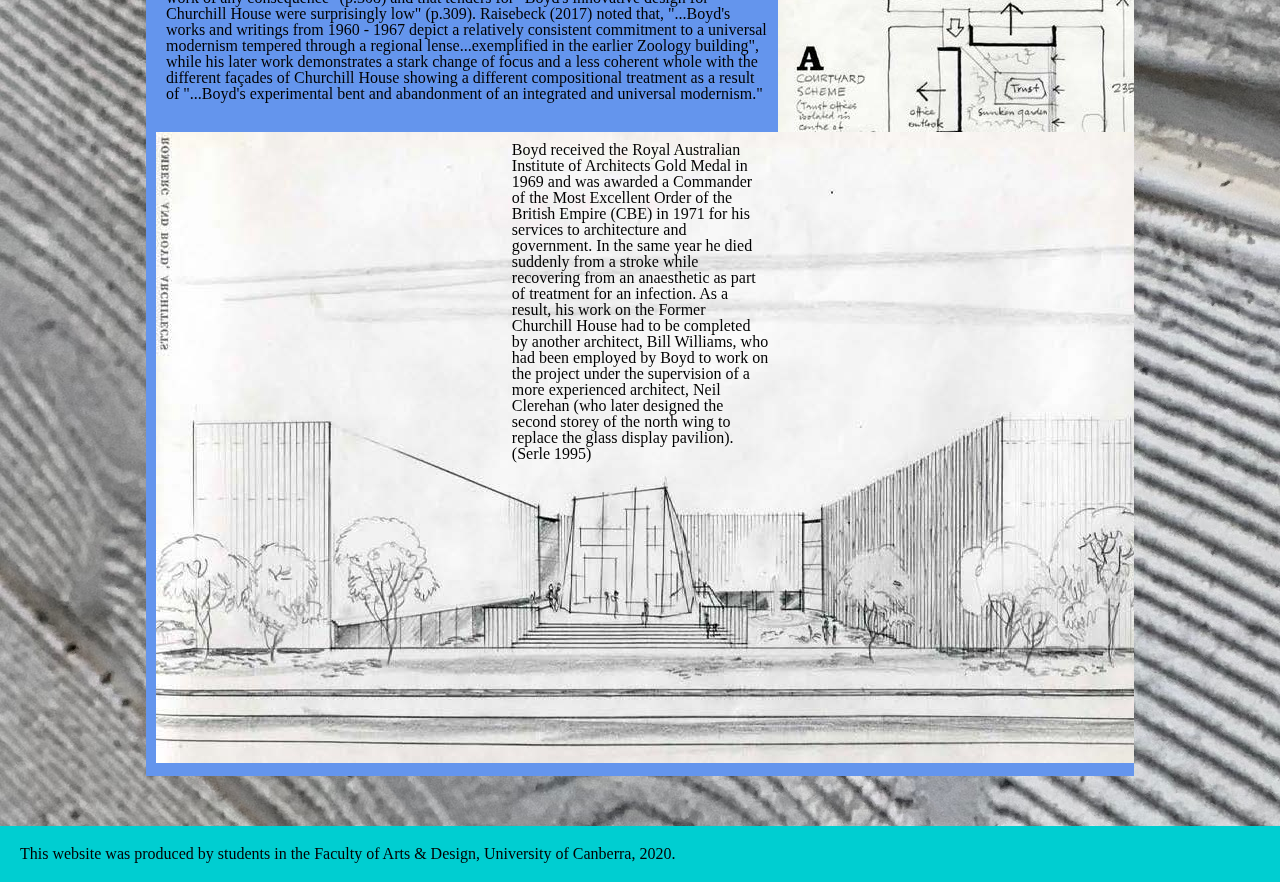
==== commit ca0344fd: "css work" ====
--- a/boyd.html
+++ b/boyd.html
@@ -10,7 +10,20 @@
 
 </head>
 
+
 <body>
+
+    <div class="backimage">
+        <style>
+            body {
+
+                background-image: url(assets/images/churchill-house-42.jpg)
+            }
+
+        </style>
+    </div>
+
+
     <header>
         <h1><a href="index.html">Churchill House</a></h1>
 
@@ -26,56 +39,73 @@
         </nav>
     </header>
 
-    <main>
-        <h2>Robin Boyd</h2>
 
-        <p>Robin Gerard Penleigh Boyd (1919-1971) was a nationally and internationally renowned architect. He was also widely published and appreciated as an architectural critic. In 1953 Robin Boyd, Roy Grounds and Frederick Romberg formed the practice of Grounds, Romberg and Boyd which became a leading architectural firm in Melbourne. The firm also practiced extensively in Canberra.</p>
+    <div class="wrapper">
+        <main>
 
-        <p>Although the three partners were prominent as individuals, the firm maintained a strong design unity. Some buildings revealed the hand of one or other of the architects, but in general the firm developed a corporate style, combining the philosophies of the trio and representing the advanced thinking of that era. They often worked or supervised on each other’s projects. Their work was a distinctive Australian form of the International Style, then called Contemporary. (Clerehan, 1993)</p>
+            <h2>Robin Boyd</h2>
 
-        <p>Boyd joined the National Capital Planning Committee (NCPC) in January 1968 as one of two architectural experts, the other being Professor Gordon Stephenson from Western Australia. Boyd and Stephenson were charged with creating a statement of civic design philosophy that would form the basis of the NCDC policies relating to the Buildings (Design and Siting) Ordinance 1964. These policies would guide the aesthetic, development principles and layout of buildings in the National Capital areas of Canberra.</p>
+            <div class="mainbackground">
 
-        <p>Boyd had a prolific output of architectural designs, books and articles. He wrote over 700 articles for journals and newspapers, presented a TV series on Modernism and was the author of Victorian Modern: 111 Years of modern Architecture in the State of Victoria, Australia (1947); Australia’s Home: Its Origins, Builders and Occupiers (1952); The Australian Ugliness (1960); Kenzo Tange (1962); The Walls Around Us: The Story of Australian Architecture (1962); The Puzzle of Architecture (1965); New Directions in Japanese Architecture (1968); Living In Australia (1970); and The Great Great Australian Dream (1972 posthumously). </p>
+                <div class="image-left">
+                    <img src="assets/images/extra2-robin%20boyd%20portrait-copyright-Mark-Strizic.jpg" alt="robin boyd portrait">
+                </div>
 
-        <p>His architectural work is mostly known through his residential designs. He was known for his ability to design houses that would meet client needs, solve site problems and still retain architectural integrity. The designs were heavily influenced by the functional and international styles of architecture and became known as the Melbourne Regional style. It was light, simple and elegant and unmistakably modern. (Architecture Today 1972; Saunders 1972; and Serle 1995)</p>
+                <p>Robin Gerard Penleigh Boyd (1919-1971) was a nationally and internationally renowned architect. He was also widely published and appreciated as an architectural critic. In 1953 Robin Boyd, Roy Grounds and Frederick Romberg formed the practice of Grounds, Romberg and Boyd which became a leading architectural firm in Melbourne. The firm also practiced extensively in Canberra.</p>
 
-        <p>Boyd’s residential designs that are registered on the ACT Heritage Register include:</p>
+                <p>Although the three partners were prominent as individuals, the firm maintained a strong design unity. Some buildings revealed the hand of one or other of the architects, but in general the firm developed a corporate style, combining the philosophies of the trio and representing the advanced thinking of that era. They often worked or supervised on each other’s projects. Their work was a distinctive Australian form of the International Style, then called Contemporary. (Clerehan, 1993)</p>
 
-        <ul>
-            <li> - Manning Clark’s House, 11 Tasmania Circle, Forrest (1952);</li>
-            <li> - Fenner House, 8 Monaro Crescent, Red Hill (1953); and</li>
-            <li> - Eltringham House, 12 Marawa Place, Aranda (1968-69).</li>
-        </ul>
+                <p>Boyd joined the National Capital Planning Committee (NCPC) in January 1968 as one of two architectural experts, the other being Professor Gordon Stephenson from Western Australia. Boyd and Stephenson were charged with creating a statement of civic design philosophy that would form the basis of the NCDC policies relating to the Buildings (Design and Siting) Ordinance 1964. These policies would guide the aesthetic, development principles and layout of buildings in the National Capital areas of Canberra.</p>
 
-        <p>He is also credited with the following designs in the ACT:</p>
+                <p>Boyd had a prolific output of architectural designs, books and articles. He wrote over 700 articles for journals and newspapers, presented a TV series on Modernism and was the author of Victorian Modern: 111 Years of modern Architecture in the State of Victoria, Australia (1947); Australia’s Home: Its Origins, Builders and Occupiers (1952); The Australian Ugliness (1960); Kenzo Tange (1962); The Walls Around Us: The Story of Australian Architecture (1962); The Puzzle of Architecture (1965); New Directions in Japanese Architecture (1968); Living In Australia (1970); and The Great Great Australian Dream (1972 posthumously). </p>
 
-        <ul>
-            <li> - Dr Hilary Roche House, Bedford Street, Deakin (1954);</li>
-            <li> - Zoology building ANU (1961);</li>
-            <li> - three houses in Vasey Crescent, Campbell (1961) (Grounds & Boyd);</li>
-            <li> - W G Verge House, 204 Monaro Crescent, Red Hill (1963);</li>
-            <li> - 204 Monaro Crescent, Red Hill (1964); and</li>
-            <li> - Zoology Building ANU (1963-8).</li>
-        </ul>
+                <p>His architectural work is mostly known through his residential designs. He was known for his ability to design houses that would meet client needs, solve site problems and still retain architectural integrity. The designs were heavily influenced by the functional and international styles of architecture and became known as the Melbourne Regional style. It was light, simple and elegant and unmistakably modern. (Architecture Today 1972; Saunders 1972; and Serle 1995)</p>
 
-        <p>In the 1960s he started to move away from the glass box functionalism of the International and Melbourne Regional styles arguing that it had a limited range of expression and instead tried, somewhat unsuccessfully, to land large prestigious commissions for advanced high-rise buildings. He submitted many designs, but few were successful. Those that he did win tended to be of a more moderate size, such as the Menzies College at La Trobe University or Churchill House. Taylor (1990:80) notes that Boyd’s interest in Brutalism was heavily influenced by his travels in Japan and he became known as the chief advocate in Australia for the “vigorous, concrete buildings of post-war Japan”, but goes on to note that his own attempts at major Brutalist designs show “...a somewhat crude, unexpressive, Brutalist aesthetic.</p>
+                <p>Boyd’s residential designs that are registered on the ACT Heritage Register include:</p>
 
-        <p>Boyd's later buildings are disappointing...". Commentary in architectural journals and works on Boyd focus on his residential designs and larger Melbourne-based buildings. References to Churchill House mention that he was working on it at the time of his death, and the most favourable account comes from Serle's 1995 biography that noted that it was the "only new work of any consequence" (p.308) and that tenders for "Boyd's innovative design for Churchill House were surprisingly low" (p.309). Raisebeck (2017) noted that, "...Boyd's works and writings from 1960 - 1967 depict a relatively consistent commitment to a universal modernism tempered through a regional lense...exemplified in the earlier Zoology building", while his later work demonstrates a stark change of focus and a less coherent whole with the different façades of Churchill House showing a different compositional treatment as a result of "...Boyd's experimental bent and abandonment of an integrated and universal modernism."</p>
+                <ul>
+                    <li> - Manning Clark’s House, 11 Tasmania Circle, Forrest (1952);</li>
+                    <li> - Fenner House, 8 Monaro Crescent, Red Hill (1953); and</li>
+                    <li> - Eltringham House, 12 Marawa Place, Aranda (1968-69).</li>
+                </ul>
 
-        <p>Boyd received the Royal Australian Institute of Architects Gold Medal in 1969 and was awarded a Commander of the Most Excellent Order of the British Empire (CBE) in 1971 for his services to architecture and government. In the same year he died suddenly from a stroke while recovering from an anaesthetic as part of treatment for an infection. As a result, his work on the Former Churchill House had to be completed by another architect, Bill Williams, who had been employed by Boyd to work on the project under the supervision of a more experienced architect, Neil Clerehan (who later designed the second storey of the north wing to replace the glass display pavilion). (Serle 1995)</p>
+                <p>He is also credited with the following designs in the ACT:</p>
 
-        <img src="assets/images/extra2-robin%20boyd%20portrait-copyright-Mark-Strizic.jpg" alt="robin boyd portrait">
+                <ul>
+                    <li> - Dr Hilary Roche House, Bedford Street, Deakin (1954);</li>
+                    <li> - Zoology building ANU (1961);</li>
+                    <li> - three houses in Vasey Crescent, Campbell (1961) (Grounds &amp; Boyd);</li>
+                    <li> - W G Verge House, 204 Monaro Crescent, Red Hill (1963);</li>
+                    <li> - 204 Monaro Crescent, Red Hill (1964); and</li>
+                    <li> - Zoology Building ANU (1963-8).</li>
+                </ul>
 
-        <img src="assets/images/churchill-house-3.jpg" alt="development drawings">
 
-        <img src="assets/images/churchill-house-42.jpg" alt="wood texture">
+                <div class="image-right">
+                    <img src="assets/images/churchill-house-3.jpg" alt="development drawings">
+                </div>
 
-        <img src="assets/images/churchill-house-4.jpg" alt="drawing - view from street">
+                <p>In the 1960s he started to move away from the glass box functionalism of the International and Melbourne Regional styles arguing that it had a limited range of expression and instead tried, somewhat unsuccessfully, to land large prestigious commissions for advanced high-rise buildings. He submitted many designs, but few were successful. Those that he did win tended to be of a more moderate size, such as the Menzies College at La Trobe University or Churchill House. Taylor (1990:80) notes that Boyd’s interest in Brutalism was heavily influenced by his travels in Japan and he became known as the chief advocate in Australia for the “vigorous, concrete buildings of post-war Japan”, but goes on to note that his own attempts at major Brutalist designs show “...a somewhat crude, unexpressive, Brutalist aesthetic.</p>
 
-    </main>
+                <p>Boyd's later buildings are disappointing...". Commentary in architectural journals and works on Boyd focus on his residential designs and larger Melbourne-based buildings. References to Churchill House mention that he was working on it at the time of his death, and the most favourable account comes from Serle's 1995 biography that noted that it was the "only new work of any consequence" (p.308) and that tenders for "Boyd's innovative design for Churchill House were surprisingly low" (p.309). Raisebeck (2017) noted that, "...Boyd's works and writings from 1960 - 1967 depict a relatively consistent commitment to a universal modernism tempered through a regional lense...exemplified in the earlier Zoology building", while his later work demonstrates a stark change of focus and a less coherent whole with the different façades of Churchill House showing a different compositional treatment as a result of "...Boyd's experimental bent and abandonment of an integrated and universal modernism."</p>
+
+                <div class="image-left">
+                    <img src="assets/images/churchill-house-4.jpg" alt="drawing - view from street">
+
+                </div>
+
+                <p>Boyd received the Royal Australian Institute of Architects Gold Medal in 1969 and was awarded a Commander of the Most Excellent Order of the British Empire (CBE) in 1971 for his services to architecture and government. In the same year he died suddenly from a stroke while recovering from an anaesthetic as part of treatment for an infection. As a result, his work on the Former Churchill House had to be completed by another architect, Bill Williams, who had been employed by Boyd to work on the project under the supervision of a more experienced architect, Neil Clerehan (who later designed the second storey of the north wing to replace the glass display pavilion). (Serle 1995)</p>
+
+
+            </div>
+        </main>
+    </div>
 
     <footer>
-        <p>This website was produced by students in the Faculty of Arts & Design, University of Canberra, 2020.</p>
+        <p>This website was produced by students in the Faculty of Arts &amp; Design, University of Canberra, 2020.</p>
     </footer>
 
-</body></html>
+
+</body>
+
+</html>
--- a/assets/css/styles.css
+++ b/assets/css/styles.css
@@ -1,42 +1,117 @@
-body {
-    background-color: #99cc00;
-    color: #ffffff;
+/* fonts */
+<link href="https://fonts.googleapis.com/css2?family=Open+Sans+Condensed:ital,wght@0,300;1,300&family=Playfair+Display:ital,wght@0,500;0,700;1,500&family=Source+Sans+Pro:ital,wght@0,400;0,600;1,400&display=swap" > body {
 
+    /*position: fixed;
+    size: 100%;
+    font-family: "playfair";
+    font-size: 16px;*/
+}
+
+header {
+    background-color: aqua;
+    height: 150px;
+    /*position: fixed;*/
+}
+
+.wrapper {
+    width: 85%;
+    margin-left: 7.5%;
+}
+
+.backimage {
+    position: fixed;
+    background-repeat: no-repeat;
+    max-width: 1500px;
 
 }
 
-header {
-    background-color: firebrick;
-    height: 200px;
-    width: 800px;
-    margin-left: 200px;
-    padding: 50px;
+/* navigation */
+
+nav {}
+
+nav ul li {
+    display: inline;
+    margin: 10px
+}
+
+nav ul li a {
+    color: #000000;
+    text-decoration: none;
+    background-color: cornsilk;
+    padding: 10px 15px;
+    text-transform: uppercase;
+    letter-spacing: 1px;
+    float: right;
+}
+
+nav ul li a:hover {
+    background-color: aqua;
+}
+
+
+h1 {
+    font-family: sans-serif;
+    color: #222F35;
+    font-size: 24pt;
+    font-weight: 500;
+    text-align: left;
+    padding: 30px;
+    text-decoration: none;
 
 }
 
-h1 {
-    background-color: orange;
-    padding 3px;
-    text-align: center
+h2 {
+    font-family: sans-serif;
+    font-size: 30px;
+    font-weight: 300;
+    font color: #3C4F4F;
+    text-align: center;
+    padding: 15px;
+    background-color: blueviolet;
+    display: block;
+    margin: auto;
+    width: 40%;
+    margin-top: 80px;
+    margin-bottom: 80px;
 }
 
-nav {
-    background-color: aqua;
-    border: 5px dashed white;
-    padding: 10px;
-    width: 40%;
+main {
+    overflow: auto;
+}
+
+.mainbackground {
+    background-color: cornflowerblue;
+    margin: 50px;
+    overflow: auto;
+
+}
+
+p {
+    padding: 20px;
+
+}
+
+ul li {
+    padding-left: 20px;
+}
+
+footer {
+    background-color: darkturquoise;
+
+}
+
+/*images*/
+
+.image-left {
+    width: 35%;
+    float: left;
+    margin: 10px;
+
+}
+
+.image-right {
+    width: 35%;
+    margin: 10px;
     float: right;
 
 }
-
-main {
-    background-color: darkcyan;
-    width: 80%;
-    margin-left: 150px;
-    padding: 15px;
-
-}
-
-footer {
-    background-color: darkblue;
-}
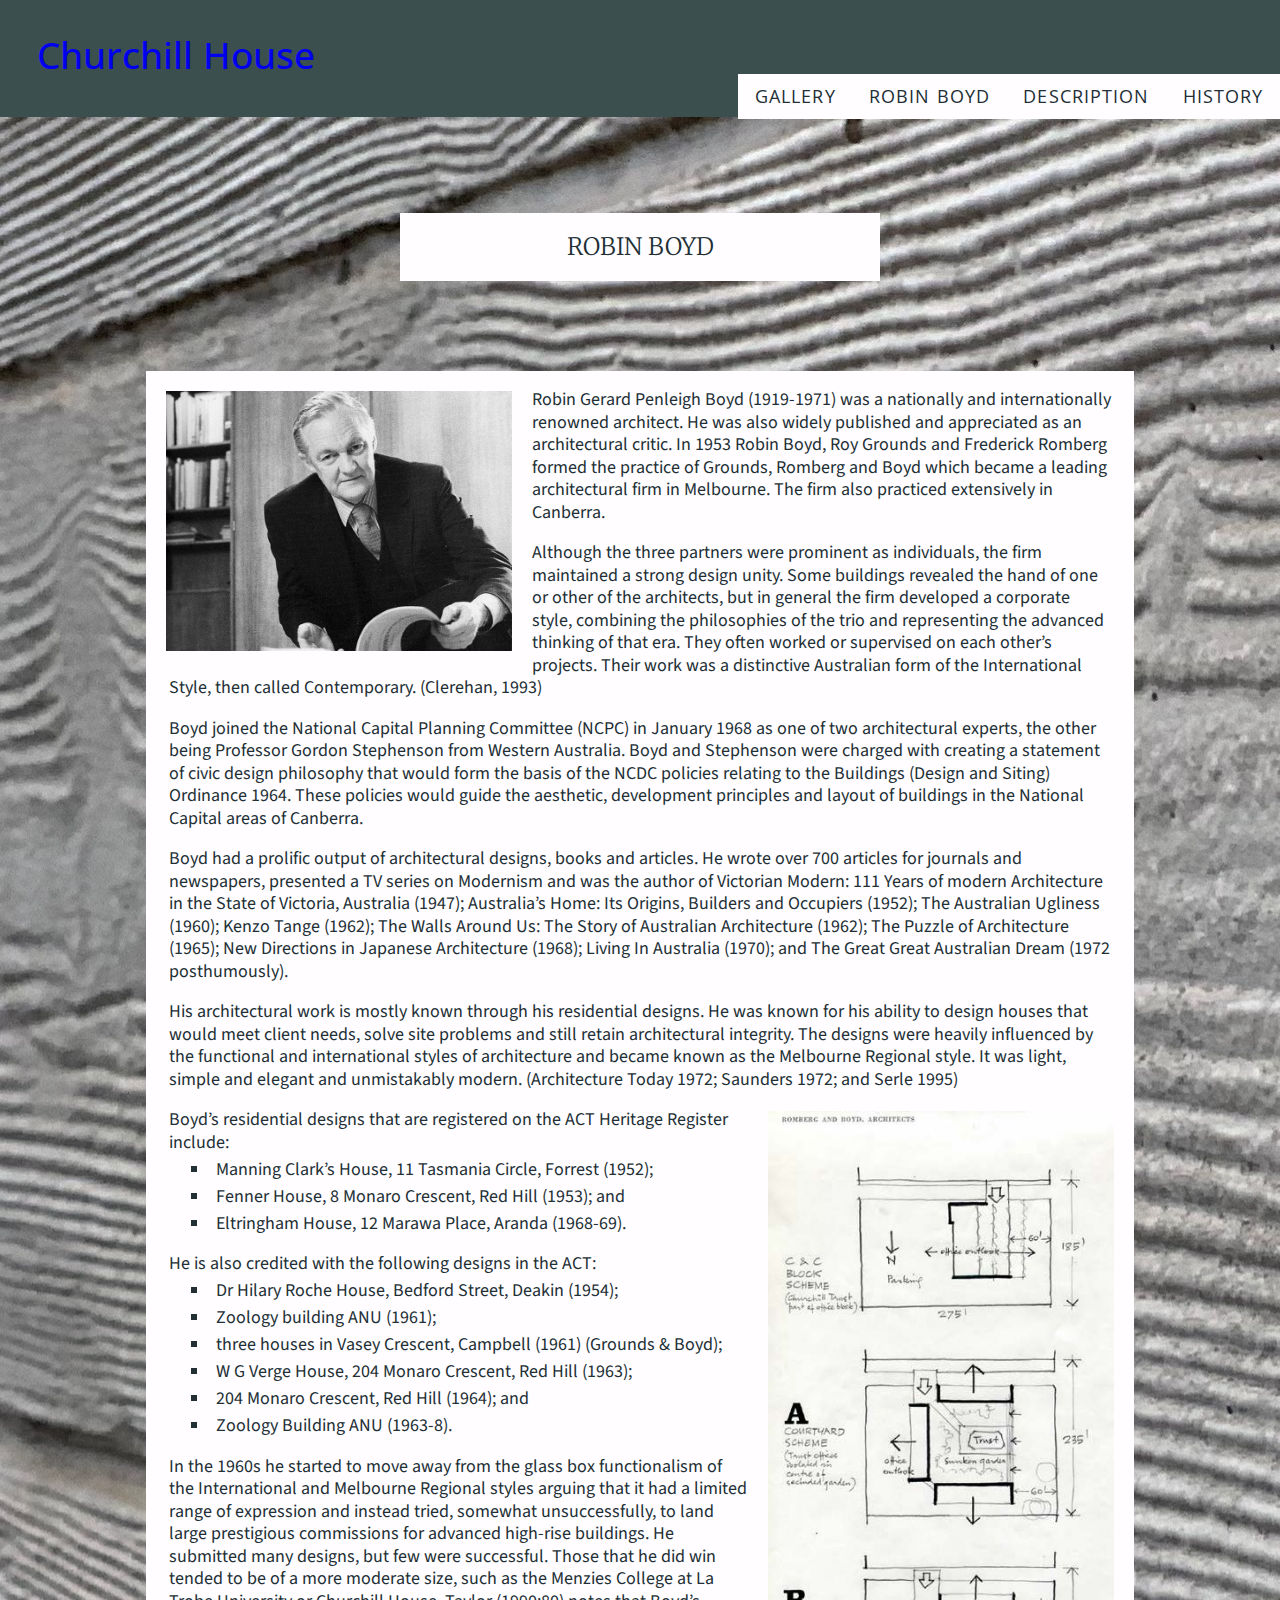
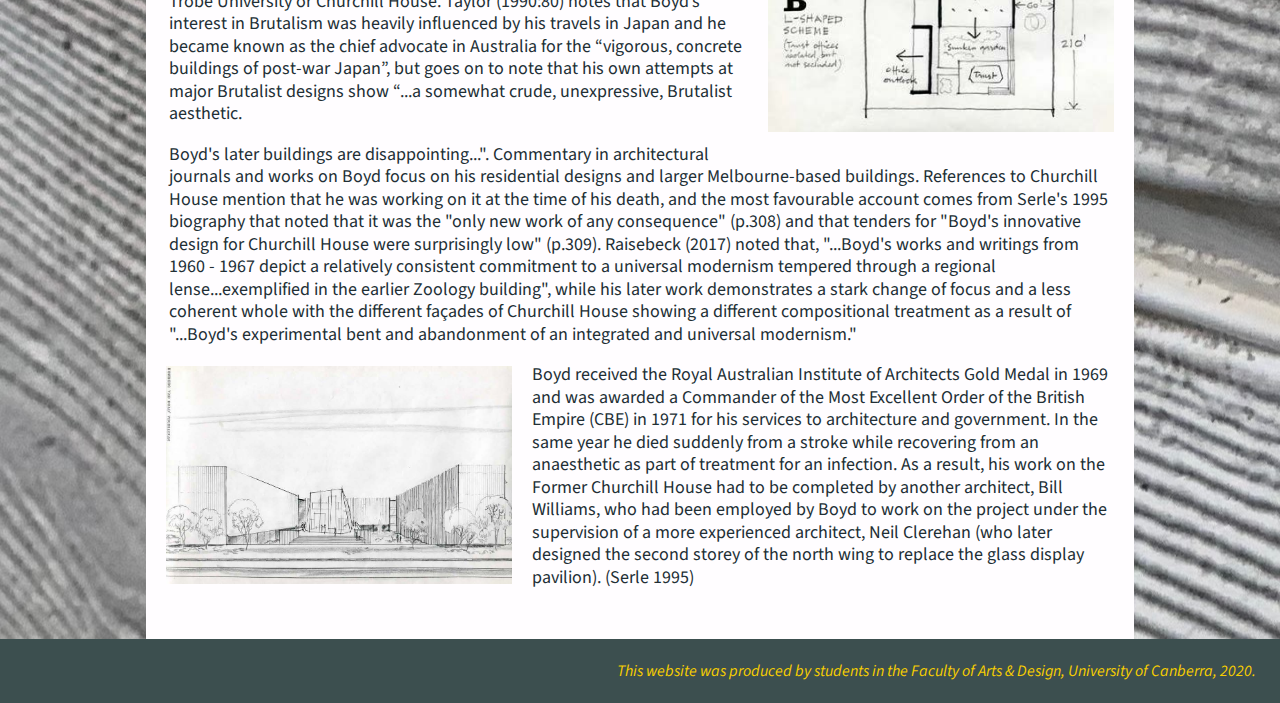
==== commit 1417b36a: "updates" ====
--- a/boyd.html
+++ b/boyd.html
@@ -5,23 +5,13 @@
 <head>
     <title>ChurchillHouseHome</title>
     <meta charset="utf-8">
+    <meta name="viewport" content="width=device-width, initial-scale=1.0">
     <link href="assets/css/reset.css" rel="stylesheet">
     <link href="assets/css/styles.css" rel="stylesheet">
 
 </head>
 
-
-<body>
-
-    <div class="backimage">
-        <style>
-            body {
-
-                background-image: url(assets/images/churchill-house-42.jpg)
-            }
-
-        </style>
-    </div>
+<body class="history">
 
 
     <header>
@@ -29,83 +19,79 @@
 
         <nav>
             <ul>
-                <li><a href="index.html">Home</a></li>
                 <li><a href="history.html">History</a></li>
                 <li><a href="description.html">Description</a></li>
-                <li><a href="significance.html">Significance</a></li>
                 <li><a href="boyd.html">Robin Boyd</a></li>
                 <li><a href="gallery.html">Gallery</a></li>
             </ul>
         </nav>
     </header>
+    <div class="backimage">
+        <div class="wrapper">
 
 
-    <div class="wrapper">
-        <main>
 
-            <h2>Robin Boyd</h2>
+            <main>
 
-            <div class="mainbackground">
+                <h2>ROBIN BOYD</h2>
 
-                <div class="image-left">
-                    <img src="assets/images/extra2-robin%20boyd%20portrait-copyright-Mark-Strizic.jpg" alt="robin boyd portrait">
-                </div>
+                <div class="mainbackground">
 
-                <p>Robin Gerard Penleigh Boyd (1919-1971) was a nationally and internationally renowned architect. He was also widely published and appreciated as an architectural critic. In 1953 Robin Boyd, Roy Grounds and Frederick Romberg formed the practice of Grounds, Romberg and Boyd which became a leading architectural firm in Melbourne. The firm also practiced extensively in Canberra.</p>
+                    <div class="image-left">
+                        <img src="assets/images/extra2-robin%20boyd%20portrait-copyright-Mark-Strizic.jpg" alt="robin boyd portrait">
 
-                <p>Although the three partners were prominent as individuals, the firm maintained a strong design unity. Some buildings revealed the hand of one or other of the architects, but in general the firm developed a corporate style, combining the philosophies of the trio and representing the advanced thinking of that era. They often worked or supervised on each other’s projects. Their work was a distinctive Australian form of the International Style, then called Contemporary. (Clerehan, 1993)</p>
+                    </div>
 
-                <p>Boyd joined the National Capital Planning Committee (NCPC) in January 1968 as one of two architectural experts, the other being Professor Gordon Stephenson from Western Australia. Boyd and Stephenson were charged with creating a statement of civic design philosophy that would form the basis of the NCDC policies relating to the Buildings (Design and Siting) Ordinance 1964. These policies would guide the aesthetic, development principles and layout of buildings in the National Capital areas of Canberra.</p>
+                    <p>Robin Gerard Penleigh Boyd (1919-1971) was a nationally and internationally renowned architect. He was also widely published and appreciated as an architectural critic. In 1953 Robin Boyd, Roy Grounds and Frederick Romberg formed the practice of Grounds, Romberg and Boyd which became a leading architectural firm in Melbourne. The firm also practiced extensively in Canberra.</p>
 
-                <p>Boyd had a prolific output of architectural designs, books and articles. He wrote over 700 articles for journals and newspapers, presented a TV series on Modernism and was the author of Victorian Modern: 111 Years of modern Architecture in the State of Victoria, Australia (1947); Australia’s Home: Its Origins, Builders and Occupiers (1952); The Australian Ugliness (1960); Kenzo Tange (1962); The Walls Around Us: The Story of Australian Architecture (1962); The Puzzle of Architecture (1965); New Directions in Japanese Architecture (1968); Living In Australia (1970); and The Great Great Australian Dream (1972 posthumously). </p>
+                    <p>Although the three partners were prominent as individuals, the firm maintained a strong design unity. Some buildings revealed the hand of one or other of the architects, but in general the firm developed a corporate style, combining the philosophies of the trio and representing the advanced thinking of that era. They often worked or supervised on each other’s projects. Their work was a distinctive Australian form of the International Style, then called Contemporary. (Clerehan, 1993)</p>
 
-                <p>His architectural work is mostly known through his residential designs. He was known for his ability to design houses that would meet client needs, solve site problems and still retain architectural integrity. The designs were heavily influenced by the functional and international styles of architecture and became known as the Melbourne Regional style. It was light, simple and elegant and unmistakably modern. (Architecture Today 1972; Saunders 1972; and Serle 1995)</p>
+                    <p>Boyd joined the National Capital Planning Committee (NCPC) in January 1968 as one of two architectural experts, the other being Professor Gordon Stephenson from Western Australia. Boyd and Stephenson were charged with creating a statement of civic design philosophy that would form the basis of the NCDC policies relating to the Buildings (Design and Siting) Ordinance 1964. These policies would guide the aesthetic, development principles and layout of buildings in the National Capital areas of Canberra.</p>
 
-                <p>Boyd’s residential designs that are registered on the ACT Heritage Register include:</p>
+                    <p>Boyd had a prolific output of architectural designs, books and articles. He wrote over 700 articles for journals and newspapers, presented a TV series on Modernism and was the author of Victorian Modern: 111 Years of modern Architecture in the State of Victoria, Australia (1947); Australia’s Home: Its Origins, Builders and Occupiers (1952); The Australian Ugliness (1960); Kenzo Tange (1962); The Walls Around Us: The Story of Australian Architecture (1962); The Puzzle of Architecture (1965); New Directions in Japanese Architecture (1968); Living In Australia (1970); and The Great Great Australian Dream (1972 posthumously). </p>
 
-                <ul>
-                    <li> - Manning Clark’s House, 11 Tasmania Circle, Forrest (1952);</li>
-                    <li> - Fenner House, 8 Monaro Crescent, Red Hill (1953); and</li>
-                    <li> - Eltringham House, 12 Marawa Place, Aranda (1968-69).</li>
-                </ul>
+                    <p>His architectural work is mostly known through his residential designs. He was known for his ability to design houses that would meet client needs, solve site problems and still retain architectural integrity. The designs were heavily influenced by the functional and international styles of architecture and became known as the Melbourne Regional style. It was light, simple and elegant and unmistakably modern. (Architecture Today 1972; Saunders 1972; and Serle 1995)</p>
 
-                <p>He is also credited with the following designs in the ACT:</p>
+                    <div class="image-right">
+                        <img src="assets/images/churchill-house-3.jpg" alt="development drawings">
+                    </div>
 
-                <ul>
-                    <li> - Dr Hilary Roche House, Bedford Street, Deakin (1954);</li>
-                    <li> - Zoology building ANU (1961);</li>
-                    <li> - three houses in Vasey Crescent, Campbell (1961) (Grounds &amp; Boyd);</li>
-                    <li> - W G Verge House, 204 Monaro Crescent, Red Hill (1963);</li>
-                    <li> - 204 Monaro Crescent, Red Hill (1964); and</li>
-                    <li> - Zoology Building ANU (1963-8).</li>
-                </ul>
+                    <p>Boyd’s residential designs that are registered on the ACT Heritage Register include:</p>
 
+                    <ul>
+                        <li>Manning Clark’s House, 11 Tasmania Circle, Forrest (1952);</li>
+                        <li>Fenner House, 8 Monaro Crescent, Red Hill (1953); and</li>
+                        <li>Eltringham House, 12 Marawa Place, Aranda (1968-69).</li>
+                    </ul>
 
-                <div class="image-right">
-                    <img src="assets/images/churchill-house-3.jpg" alt="development drawings">
-                </div>
+                    <p>He is also credited with the following designs in the ACT:</p>
 
-                <p>In the 1960s he started to move away from the glass box functionalism of the International and Melbourne Regional styles arguing that it had a limited range of expression and instead tried, somewhat unsuccessfully, to land large prestigious commissions for advanced high-rise buildings. He submitted many designs, but few were successful. Those that he did win tended to be of a more moderate size, such as the Menzies College at La Trobe University or Churchill House. Taylor (1990:80) notes that Boyd’s interest in Brutalism was heavily influenced by his travels in Japan and he became known as the chief advocate in Australia for the “vigorous, concrete buildings of post-war Japan”, but goes on to note that his own attempts at major Brutalist designs show “...a somewhat crude, unexpressive, Brutalist aesthetic.</p>
+                    <ul>
+                        <li>Dr Hilary Roche House, Bedford Street, Deakin (1954);</li>
+                        <li>Zoology building ANU (1961);</li>
+                        <li>three houses in Vasey Crescent, Campbell (1961) (Grounds &amp; Boyd);</li>
+                        <li>W G Verge House, 204 Monaro Crescent, Red Hill (1963);</li>
+                        <li>204 Monaro Crescent, Red Hill (1964); and</li>
+                        <li>Zoology Building ANU (1963-8).</li>
+                    </ul>
 
-                <p>Boyd's later buildings are disappointing...". Commentary in architectural journals and works on Boyd focus on his residential designs and larger Melbourne-based buildings. References to Churchill House mention that he was working on it at the time of his death, and the most favourable account comes from Serle's 1995 biography that noted that it was the "only new work of any consequence" (p.308) and that tenders for "Boyd's innovative design for Churchill House were surprisingly low" (p.309). Raisebeck (2017) noted that, "...Boyd's works and writings from 1960 - 1967 depict a relatively consistent commitment to a universal modernism tempered through a regional lense...exemplified in the earlier Zoology building", while his later work demonstrates a stark change of focus and a less coherent whole with the different façades of Churchill House showing a different compositional treatment as a result of "...Boyd's experimental bent and abandonment of an integrated and universal modernism."</p>
+                    <p>In the 1960s he started to move away from the glass box functionalism of the International and Melbourne Regional styles arguing that it had a limited range of expression and instead tried, somewhat unsuccessfully, to land large prestigious commissions for advanced high-rise buildings. He submitted many designs, but few were successful. Those that he did win tended to be of a more moderate size, such as the Menzies College at La Trobe University or Churchill House. Taylor (1990:80) notes that Boyd’s interest in Brutalism was heavily influenced by his travels in Japan and he became known as the chief advocate in Australia for the “vigorous, concrete buildings of post-war Japan”, but goes on to note that his own attempts at major Brutalist designs show “...a somewhat crude, unexpressive, Brutalist aesthetic.</p>
 
-                <div class="image-left">
-                    <img src="assets/images/churchill-house-4.jpg" alt="drawing - view from street">
+                    <p>Boyd's later buildings are disappointing...". Commentary in architectural journals and works on Boyd focus on his residential designs and larger Melbourne-based buildings. References to Churchill House mention that he was working on it at the time of his death, and the most favourable account comes from Serle's 1995 biography that noted that it was the "only new work of any consequence" (p.308) and that tenders for "Boyd's innovative design for Churchill House were surprisingly low" (p.309). Raisebeck (2017) noted that, "...Boyd's works and writings from 1960 - 1967 depict a relatively consistent commitment to a universal modernism tempered through a regional lense...exemplified in the earlier Zoology building", while his later work demonstrates a stark change of focus and a less coherent whole with the different façades of Churchill House showing a different compositional treatment as a result of "...Boyd's experimental bent and abandonment of an integrated and universal modernism."</p>
+
+                    <div class="image-left">
+                        <img src="assets/images/churchill-house-4.jpg" alt="drawing - view from street">
+
+                    </div>
+
+                    <p>Boyd received the Royal Australian Institute of Architects Gold Medal in 1969 and was awarded a Commander of the Most Excellent Order of the British Empire (CBE) in 1971 for his services to architecture and government. In the same year he died suddenly from a stroke while recovering from an anaesthetic as part of treatment for an infection. As a result, his work on the Former Churchill House had to be completed by another architect, Bill Williams, who had been employed by Boyd to work on the project under the supervision of a more experienced architect, Neil Clerehan (who later designed the second storey of the north wing to replace the glass display pavilion). (Serle 1995)</p>
 
                 </div>
+            </main>
+        </div>
 
-                <p>Boyd received the Royal Australian Institute of Architects Gold Medal in 1969 and was awarded a Commander of the Most Excellent Order of the British Empire (CBE) in 1971 for his services to architecture and government. In the same year he died suddenly from a stroke while recovering from an anaesthetic as part of treatment for an infection. As a result, his work on the Former Churchill House had to be completed by another architect, Bill Williams, who had been employed by Boyd to work on the project under the supervision of a more experienced architect, Neil Clerehan (who later designed the second storey of the north wing to replace the glass display pavilion). (Serle 1995)</p>
-
-
-            </div>
-        </main>
+        <footer>
+            This website was produced by students in the Faculty of Arts &amp; Design, University of Canberra, 2020.
+        </footer>
     </div>
-
-    <footer>
-        <p>This website was produced by students in the Faculty of Arts &amp; Design, University of Canberra, 2020.</p>
-    </footer>
-
-
-</body>
-
-</html>
+</body></html>
--- a/assets/css/styles.css
+++ b/assets/css/styles.css
@@ -1,16 +1,11 @@
 /* fonts */
-<link href="https://fonts.googleapis.com/css2?family=Open+Sans+Condensed:ital,wght@0,300;1,300&family=Playfair+Display:ital,wght@0,500;0,700;1,500&family=Source+Sans+Pro:ital,wght@0,400;0,600;1,400&display=swap" > body {
-
-    /*position: fixed;
-    size: 100%;
-    font-family: "playfair";
-    font-size: 16px;*/
-}
+@import url('https://fonts.googleapis.com/css2?family=Merriweather:wght@300;400;700&family=Open+Sans+Condensed:ital,wght@0,300;1,300&family=Source+Sans+Pro:ital,wght@0,400;0,600;1,400&display=swap');
+
+body {}
 
 header {
-    background-color: aqua;
-    height: 150px;
-    /*position: fixed;*/
+    background-color: #3C4F4F;
+    height: 7.3em;
 }
 
 .wrapper {
@@ -19,85 +14,131 @@
 }
 
 .backimage {
-    position: fixed;
     background-repeat: no-repeat;
-    max-width: 1500px;
 
 }
 
 /* navigation */
-
-nav {}
 
 nav ul li {
     display: inline;
-    margin: 10px
+    margin: .625em;
 }
 
 nav ul li a {
-    color: #000000;
+    font-family: 'Open Sans Condensed', sans-serif;
+    color: #222F35;
     text-decoration: none;
-    background-color: cornsilk;
-    padding: 10px 15px;
+    background-color: #FFFDFF;
+    padding: .625em .93em;
     text-transform: uppercase;
-    letter-spacing: 1px;
+    letter-spacing: .06em;
     float: right;
 }
 
 nav ul li a:hover {
-    background-color: aqua;
-}
-
+    background-color: #3C4F4F;
+    color: #F7CE00;
+}
 
 h1 {
-    font-family: sans-serif;
-    color: #222F35;
-    font-size: 24pt;
+    font-family: 'Open Sans Condensed', sans-serif;
+    text-decoration: none;
+    color: #FFFDFF;
+    font-size: 2.3em;
     font-weight: 500;
     text-align: left;
-    padding: 30px;
+    padding: 1em 1em 0 1em;
+}
+
+h1 a:link {
     text-decoration: none;
-
+}
+
+h1 a:visited {
+    color: #FFFDFF;
+}
+
+h1 a:hover {
+    color: #F7CE00;
 }
 
 h2 {
-    font-family: sans-serif;
-    font-size: 30px;
-    font-weight: 300;
-    font color: #3C4F4F;
+    font-family: 'Merriweather', serif;
+    font-size: 1.5em;
+    font-weight: 100;
+    color: #222F35;
     text-align: center;
-    padding: 15px;
-    background-color: blueviolet;
+    padding: .93em;
+    background-color: #FFFDFF;
     display: block;
     margin: auto;
     width: 40%;
-    margin-top: 80px;
-    margin-bottom: 80px;
+    margin-top: 1.5em;
+    margin-bottom: 3.75em;
+}
+
+h3 {
+    font-family: 'Merriweather', serif;
+    font-weight: 400;
+    color: #222F35;
+    font-size: 1.2em;
+    line-height: 1.25em;
+    padding: 1em 1.25em 0 1.25em;
+}
+
+h4 {
+    font-family: 'Source Sans Pro', sans-serif;
+    font-weight: 400;
+    color: #222F35;
+    font-size: 1.2em;
+    line-height: 1.25em;
+    padding: 1em 1.25em 0 1.25em;
 }
 
 main {
+    overflow: visible;
+    padding-top: 3.75em;
+}
+
+.mainbackground {
+    background-color: #FFFDFF;
+    margin: 0 3.125em;
     overflow: auto;
-}
-
-.mainbackground {
-    background-color: cornflowerblue;
-    margin: 50px;
-    overflow: auto;
-
+    padding-bottom: 2em;
 }
 
 p {
-    padding: 20px;
-
+    font-family: 'Source Sans Pro', sans-serif;
+    font-size: 1.125em;
+    line-height: 1.25em;
+    padding: 1em 1.25em 0 1.25em;
+    color: #222F35;
 }
 
 ul li {
-    padding-left: 20px;
+    font-family: 'Source Sans Pro', sans-serif;
+    font-size: 1.125em;
+    line-height: 1.25em;
+    padding: .25em 1.25em 0 2.5em;
+    color: #222F35;
+}
+
+ul {
+    list-style-type: square;
+    color: #222F35;
+    list-style-position: inside;
 }
 
 footer {
-    background-color: darkturquoise;
-
+    background-color: #3C4F4F;
+    font-family: 'Source Sans Pro', sans-serif;
+    font-style: italic;
+    text-align: right;
+    padding: 1.5em;
+    color: #F7CE00;
+    font-size: 1em;
+    padding-left: 1.5em;
 }
 
 /*images*/
@@ -105,13 +146,99 @@
 .image-left {
     width: 35%;
     float: left;
-    margin: 10px;
-
+    margin: 1.25em;
+}
+
+.image-left img {
+    width: 100%;
 }
 
 .image-right {
     width: 35%;
-    margin: 10px;
+    margin: 1.25em;
     float: right;
-
-}
+}
+
+.image-right img {
+    width: 100%;
+}
+
+.menu {
+    fill: #FFFFFF;
+    stroke: #FFFDFF;
+    stroke-linecap: square;
+    stroke-miterlimit: 10;
+}
+
+.menu a:hover {
+    color: #F7CE00;
+}
+
+.history .backimage {
+    background-image: url(../images/churchill-house-42.jpg)
+}
+
+/*media q */
+
+@media screen and (max-width: 375px) {
+    body {
+        background: red;
+    }
+
+    .wrapper {
+        width: 100%;
+        margin: 0;
+    }
+
+    .backimage {
+        max-width: 100%;
+    }
+
+    .mainbackground {
+        margin: 0;
+    }
+
+    .image-left {
+        width: 100%;
+        float: none;
+        margin: 0;
+    }
+
+    .image-right {
+        width: 100%;
+        float: none;
+        margin: 0;
+    }
+
+    nav {
+        float: none;
+
+    }
+}
+
+@media screen and (min-width: 375px) and (max-width: 768px) {
+    body {
+        background: red;
+    }
+
+    .wrapper {
+        width: 100%;
+        margin: 0;
+    }
+
+    .backimage {
+        max-width: 100%;
+
+    }
+
+    .mainbackground {
+        margin: 1em;
+        background-position: center;
+        background-size: 100%;
+    }
+
+    nav {
+        float: none;
+
+    }
+}
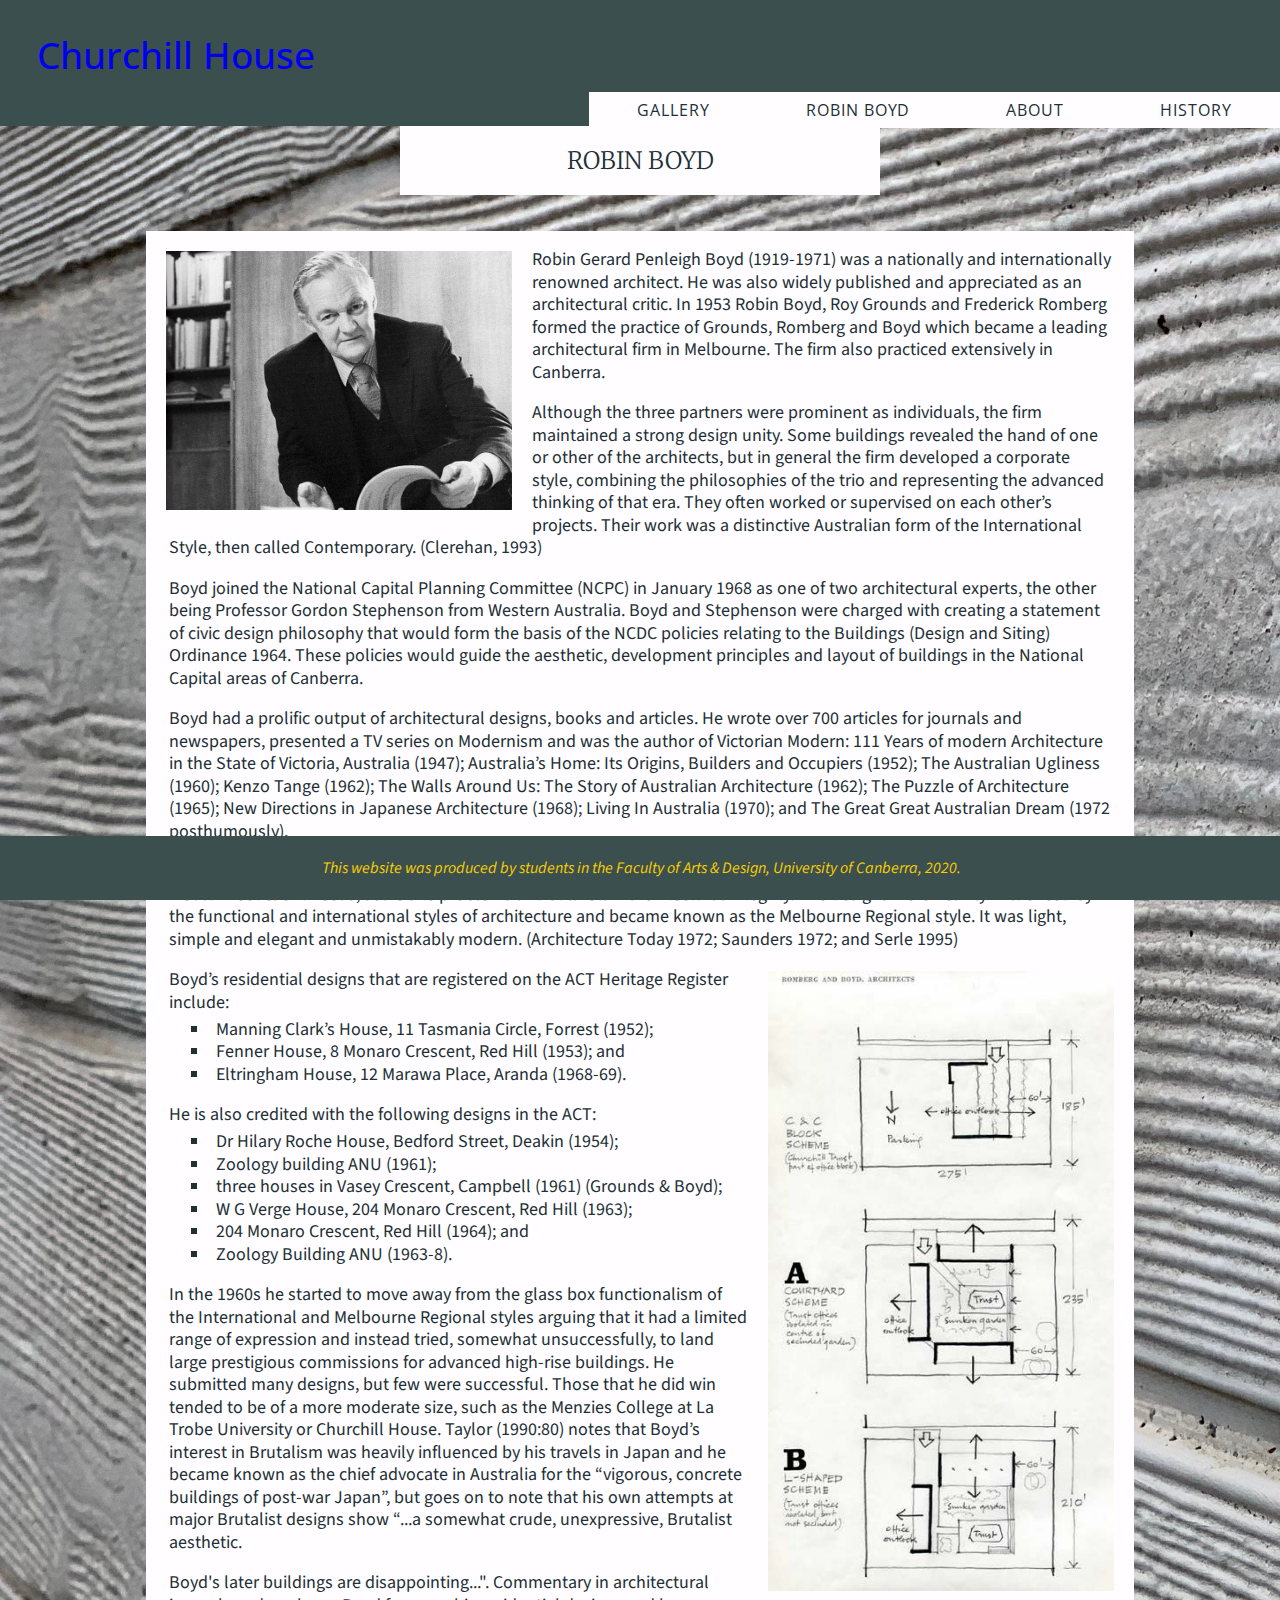
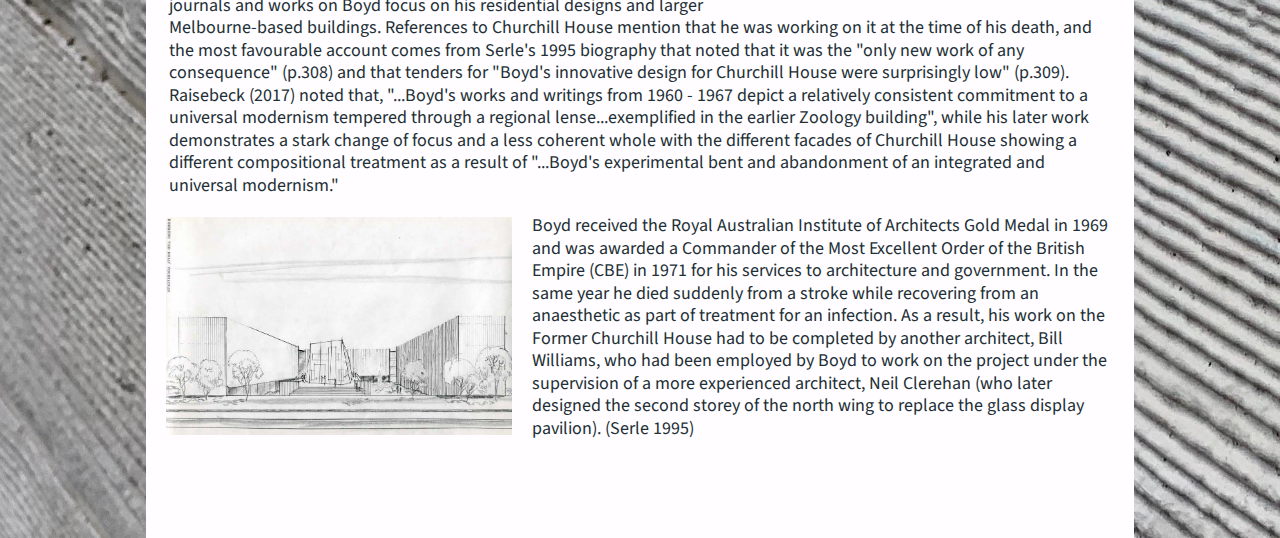
==== commit 50de3123: "finalisings" ====
--- a/boyd.html
+++ b/boyd.html
@@ -8,38 +8,32 @@
     <meta name="viewport" content="width=device-width, initial-scale=1.0">
     <link href="assets/css/reset.css" rel="stylesheet">
     <link href="assets/css/styles.css" rel="stylesheet">
-
 </head>
 
 <body class="history">
 
-
     <header>
         <h1><a href="index.html">Churchill House</a></h1>
+        <div class="navflex">
+            <nav>
+                <ul>
+                    <li><a href="history.html">History</a></li>
+                    <li><a href="description.html">About</a></li>
+                    <li><a href="boyd.html">Robin Boyd</a></li>
+                    <li><a href="gallery.html">Gallery</a></li>
+                </ul>
+            </nav>
+        </div>
+    </header>
 
-        <nav>
-            <ul>
-                <li><a href="history.html">History</a></li>
-                <li><a href="description.html">Description</a></li>
-                <li><a href="boyd.html">Robin Boyd</a></li>
-                <li><a href="gallery.html">Gallery</a></li>
-            </ul>
-        </nav>
-    </header>
     <div class="backimage">
         <div class="wrapper">
-
-
-
             <main>
-
                 <h2>ROBIN BOYD</h2>
 
                 <div class="mainbackground">
-
                     <div class="image-left">
-                        <img src="assets/images/extra2-robin%20boyd%20portrait-copyright-Mark-Strizic.jpg" alt="robin boyd portrait">
-
+                        <img src="assets/images/extra2-robin%20boyd%20portrait-copyright-Mark-Strizic.jpg" alt="robin boyd portrait copyright Mark Strizic">
                     </div>
 
                     <p>Robin Gerard Penleigh Boyd (1919-1971) was a nationally and internationally renowned architect. He was also widely published and appreciated as an architectural critic. In 1953 Robin Boyd, Roy Grounds and Frederick Romberg formed the practice of Grounds, Romberg and Boyd which became a leading architectural firm in Melbourne. The firm also practiced extensively in Canberra.</p>
@@ -53,45 +47,49 @@
                     <p>His architectural work is mostly known through his residential designs. He was known for his ability to design houses that would meet client needs, solve site problems and still retain architectural integrity. The designs were heavily influenced by the functional and international styles of architecture and became known as the Melbourne Regional style. It was light, simple and elegant and unmistakably modern. (Architecture Today 1972; Saunders 1972; and Serle 1995)</p>
 
                     <div class="image-right">
-                        <img src="assets/images/churchill-house-3.jpg" alt="development drawings">
+                        <img src="assets/images/churchill-house-3.jpg" alt="Drafts of the different scheme layouts">
                     </div>
 
                     <p>Boyd’s residential designs that are registered on the ACT Heritage Register include:</p>
 
-                    <ul>
-                        <li>Manning Clark’s House, 11 Tasmania Circle, Forrest (1952);</li>
-                        <li>Fenner House, 8 Monaro Crescent, Red Hill (1953); and</li>
-                        <li>Eltringham House, 12 Marawa Place, Aranda (1968-69).</li>
-                    </ul>
+                    <div class="intext-list">
+                        <ul>
+                            <li>Manning Clark’s House, 11 Tasmania Circle, Forrest (1952);</li>
+                            <li>Fenner House, 8 Monaro Crescent, Red Hill (1953); and</li>
+                            <li>Eltringham House, 12 Marawa Place, Aranda (1968-69).</li>
+                        </ul>
+                    </div>
 
                     <p>He is also credited with the following designs in the ACT:</p>
 
-                    <ul>
-                        <li>Dr Hilary Roche House, Bedford Street, Deakin (1954);</li>
-                        <li>Zoology building ANU (1961);</li>
-                        <li>three houses in Vasey Crescent, Campbell (1961) (Grounds &amp; Boyd);</li>
-                        <li>W G Verge House, 204 Monaro Crescent, Red Hill (1963);</li>
-                        <li>204 Monaro Crescent, Red Hill (1964); and</li>
-                        <li>Zoology Building ANU (1963-8).</li>
-                    </ul>
+                    <div class="intext-list">
+                        <ul>
+                            <li>Dr Hilary Roche House, Bedford Street, Deakin (1954);</li>
+                            <li>Zoology building ANU (1961);</li>
+                            <li>three houses in Vasey Crescent, Campbell (1961) (Grounds &amp; Boyd);</li>
+                            <li>W G Verge House, 204 Monaro Crescent, Red Hill (1963);</li>
+                            <li>204 Monaro Crescent, Red Hill (1964); and</li>
+                            <li>Zoology Building ANU (1963-8).</li>
+                        </ul>
+                    </div>
 
                     <p>In the 1960s he started to move away from the glass box functionalism of the International and Melbourne Regional styles arguing that it had a limited range of expression and instead tried, somewhat unsuccessfully, to land large prestigious commissions for advanced high-rise buildings. He submitted many designs, but few were successful. Those that he did win tended to be of a more moderate size, such as the Menzies College at La Trobe University or Churchill House. Taylor (1990:80) notes that Boyd’s interest in Brutalism was heavily influenced by his travels in Japan and he became known as the chief advocate in Australia for the “vigorous, concrete buildings of post-war Japan”, but goes on to note that his own attempts at major Brutalist designs show “...a somewhat crude, unexpressive, Brutalist aesthetic.</p>
 
-                    <p>Boyd's later buildings are disappointing...". Commentary in architectural journals and works on Boyd focus on his residential designs and larger Melbourne-based buildings. References to Churchill House mention that he was working on it at the time of his death, and the most favourable account comes from Serle's 1995 biography that noted that it was the "only new work of any consequence" (p.308) and that tenders for "Boyd's innovative design for Churchill House were surprisingly low" (p.309). Raisebeck (2017) noted that, "...Boyd's works and writings from 1960 - 1967 depict a relatively consistent commitment to a universal modernism tempered through a regional lense...exemplified in the earlier Zoology building", while his later work demonstrates a stark change of focus and a less coherent whole with the different façades of Churchill House showing a different compositional treatment as a result of "...Boyd's experimental bent and abandonment of an integrated and universal modernism."</p>
+                    <p>Boyd's later buildings are disappointing...". Commentary in architectural journals and works on Boyd focus on his residential designs and larger Melbourne-based buildings. References to Churchill House mention that he was working on it at the time of his death, and the most favourable account comes from Serle's 1995 biography that noted that it was the "only new work of any consequence" (p.308) and that tenders for "Boyd's innovative design for Churchill House were surprisingly low" (p.309). Raisebeck (2017) noted that, "...Boyd's works and writings from 1960 - 1967 depict a relatively consistent commitment to a universal modernism tempered through a regional lense...exemplified in the earlier Zoology building", while his later work demonstrates a stark change of focus and a less coherent whole with the different facades of Churchill House showing a different compositional treatment as a result of "...Boyd's experimental bent and abandonment of an integrated and universal modernism."</p>
 
                     <div class="image-left">
-                        <img src="assets/images/churchill-house-4.jpg" alt="drawing - view from street">
-
+                        <img src="assets/images/churchill-house-4.jpg" alt="Boyd's concept sketch for the C-shape scheme c.1968 showing the general form of the design was well established.">
                     </div>
 
                     <p>Boyd received the Royal Australian Institute of Architects Gold Medal in 1969 and was awarded a Commander of the Most Excellent Order of the British Empire (CBE) in 1971 for his services to architecture and government. In the same year he died suddenly from a stroke while recovering from an anaesthetic as part of treatment for an infection. As a result, his work on the Former Churchill House had to be completed by another architect, Bill Williams, who had been employed by Boyd to work on the project under the supervision of a more experienced architect, Neil Clerehan (who later designed the second storey of the north wing to replace the glass display pavilion). (Serle 1995)</p>
-
                 </div>
             </main>
         </div>
+    </div>
+    <footer>
+        This website was produced by students in the Faculty of Arts &amp; Design, University of Canberra, 2020.
+    </footer>
 
-        <footer>
-            This website was produced by students in the Faculty of Arts &amp; Design, University of Canberra, 2020.
-        </footer>
-    </div>
-</body></html>
+</body>
+
+</html>
--- a/assets/css/styles.css
+++ b/assets/css/styles.css
@@ -1,11 +1,18 @@
 /* fonts */
 @import url('https://fonts.googleapis.com/css2?family=Merriweather:wght@300;400;700&family=Open+Sans+Condensed:ital,wght@0,300;1,300&family=Source+Sans+Pro:ital,wght@0,400;0,600;1,400&display=swap');
 
-body {}
+/*basic structure*/
+
+body {
+    background-color: #3C4F4F;
+}
 
 header {
+    position: fixed;
+    top: 0;
+    width: 100%;
     background-color: #3C4F4F;
-    height: 7.3em;
+    height: 7.9em;
 }
 
 .wrapper {
@@ -15,24 +22,35 @@
 
 .backimage {
     background-repeat: no-repeat;
-
+}
+
+footer {
+    position: fixed;
+    bottom: 0;
+    width: 100%;
+    background-color: #3C4F4F;
+    font-family: 'Source Sans Pro', sans-serif;
+    font-style: italic;
+    text-align: center;
+    padding: 1.5em .1em;
+    color: #F7CE00;
+    font-size: 1em;
 }
 
 /* navigation */
-
-nav ul li {
-    display: inline;
-    margin: .625em;
-}
 
 nav ul li a {
     font-family: 'Open Sans Condensed', sans-serif;
     color: #222F35;
     text-decoration: none;
     background-color: #FFFDFF;
-    padding: .625em .93em;
+    padding: .625em 3em;
     text-transform: uppercase;
     letter-spacing: .06em;
+}
+
+nav ul li {
+    display: inline-flex;
     float: right;
 }
 
@@ -41,6 +59,7 @@
     color: #F7CE00;
 }
 
+/*headings*/
 h1 {
     font-family: 'Open Sans Condensed', sans-serif;
     text-decoration: none;
@@ -48,7 +67,7 @@
     font-size: 2.3em;
     font-weight: 500;
     text-align: left;
-    padding: 1em 1em 0 1em;
+    padding: 1em 1em .5em 1em;
 }
 
 h1 a:link {
@@ -75,7 +94,7 @@
     margin: auto;
     width: 40%;
     margin-top: 1.5em;
-    margin-bottom: 3.75em;
+    margin-bottom: 1.5em;
 }
 
 h3 {
@@ -96,16 +115,40 @@
     padding: 1em 1.25em 0 1.25em;
 }
 
+h5 {
+    font-family: 'Open Sans Condensed', sans-serif;
+    font-size: 1.5em;
+    font-weight: 100;
+    color: #FFFDFF;
+    text-align: center;
+    padding: .93em 1.5em .93em 0;
+    background-color: #3C4F4F;
+    width: 100%
+}
+
+h5 a:link,
+h5 a:visited {
+    text-decoration: none;
+    color: #FFFDFF;
+}
+
+h5 a:hover {
+    color: #F7CE00;
+    background: #3C4F4F
+}
+
+/*body*/
+
 main {
+    margin-top: 7.9em;
     overflow: visible;
-    padding-top: 3.75em;
 }
 
 .mainbackground {
     background-color: #FFFDFF;
     margin: 0 3.125em;
     overflow: auto;
-    padding-bottom: 2em;
+    padding-bottom: 5em;
 }
 
 p {
@@ -116,7 +159,7 @@
     color: #222F35;
 }
 
-ul li {
+.intext-list {
     font-family: 'Source Sans Pro', sans-serif;
     font-size: 1.125em;
     line-height: 1.25em;
@@ -130,17 +173,6 @@
     list-style-position: inside;
 }
 
-footer {
-    background-color: #3C4F4F;
-    font-family: 'Source Sans Pro', sans-serif;
-    font-style: italic;
-    text-align: right;
-    padding: 1.5em;
-    color: #F7CE00;
-    font-size: 1em;
-    padding-left: 1.5em;
-}
-
 /*images*/
 
 .image-left {
@@ -163,31 +195,121 @@
     width: 100%;
 }
 
+.history .backimage {
+    background-image: url(../images/churchill-house-42.jpg);
+    background-size: cover;
+}
+
+/*index pg*/
+
+.card {
+    float: left;
+}
+
+.card img {
+    display: none;
+    width: 100%;
+}
+
+.card-image {
+    width: 100%;
+    height: 20em;
+    background-size: cover;
+    background-position: center;
+}
+
+.card-image a {
+    display: block;
+    height: 100%;
+}
+
+.card.about .card-image {
+    background-image: url(../images/churchill-house-36.jpg);
+    height:
+}
+
+.card.boyd .card-image {
+    background-image: url(../images/churchill-house-13.jpg);
+}
+
+.card.history .card-image {
+    background-image: url(../images/extra1-churchill-house-by-robin%20boyd-photo-copyright-darren-bradley.jpg);
+}
+
+.card.gallery .card-image {
+    background-image: url(../images/churchill-house-16.jpg);
+}
+
+.card .caption a:hover {
+    color: #F7CE00;
+    background: #3C4F4F;
+    opacity: 100%;
+}
+
+.card a:hover {
+    background-color: #F7CE00;
+    opacity: 45%;
+}
+
 .menu {
-    fill: #FFFFFF;
-    stroke: #FFFDFF;
-    stroke-linecap: square;
-    stroke-miterlimit: 10;
-}
-
-.menu a:hover {
-    color: #F7CE00;
-}
-
-.history .backimage {
-    background-image: url(../images/churchill-house-42.jpg)
+    margin: 1em;
+}
+
+.main-menu {
+    position: fixed;
+    top: 50%;
+    left: 40%;
+    margin-top: -160px;
+    margin-left: -110px
+}
+
+/*gallery page*/
+
+.img3 {
+    max-width: 40%;
+    max-height: 30em;
+    display: inline-flex;
+    margin: 4%;
+    border: .4em;
+    border-color: #F7CE00;
+    border-style: solid;
+}
+
+.img3 img {
+    width: 100%;
+}
+
+.gallery-back {
+    margin: 5%;
+    padding-bottom: 5em;
 }
 
 /*media q */
 
 @media screen and (max-width: 375px) {
     body {
-        background: red;
+        background: #3C4F4F;
     }
 
     .wrapper {
         width: 100%;
         margin: 0;
+    }
+
+    nav ul li {
+        display: inline-flex;
+        justify-content: center;
+        float: left;
+    }
+
+    nav ul li a {
+        font-family: 'Open Sans Condensed', sans-serif;
+        color: #222F35;
+        text-decoration: none;
+        background-color: #FFFDFF;
+        padding: .625em .8em;
+        text-transform: uppercase;
+        letter-spacing: .06em;
     }
 
     .backimage {
@@ -196,6 +318,8 @@
 
     .mainbackground {
         margin: 0;
+        border: .2em solid #FFFDFF;
+        padding-bottom: 8em;
     }
 
     .image-left {
@@ -212,13 +336,50 @@
 
     nav {
         float: none;
-
+    }
+
+    .img3 {
+        max-width: 80%;
+        max-height: 30em;
+        display: inline-flex;
+        margin: 10%;
+        border: .4em;
+        border-color: #F7CE00;
+        border-style: solid;
+    }
+
+    .card {
+        float: none;
+    }
+
+    .card-image {
+        width: 100%;
+        height: 20em;
+        background-size: cover;
+        background-position: center;
+    }
+
+    .caption {
+        margin-bottom: 3em;
+    }
+
+    .menu {
+        margin-left: 0;
+        margin-bottom: 5em;
+    }
+
+    .main-menu {
+        position: static;
+        top: 0;
+        left: 0;
+        margin-top: 0;
+        margin-left: 2em;
     }
 }
 
 @media screen and (min-width: 375px) and (max-width: 768px) {
     body {
-        background: red;
+        background: #3C4F4F;
     }
 
     .wrapper {
@@ -228,17 +389,65 @@
 
     .backimage {
         max-width: 100%;
-
     }
 
     .mainbackground {
         margin: 1em;
         background-position: center;
         background-size: 100%;
+        border: .2em solid #FFFDFF
     }
 
     nav {
         float: none;
-
-    }
-}
+    }
+
+    nav ul li a {
+        font-family: 'Open Sans Condensed', sans-serif;
+        color: #222F35;
+        text-decoration: none;
+        background-color: #FFFDFF;
+        padding: .625em 1.23em;
+        text-transform: uppercase;
+        letter-spacing: .06em;
+    }
+
+    .img3 {
+        max-width: 80%;
+        max-height: 30em;
+        display: inline-flex;
+        margin: 10%;
+        border: .4em;
+        border-color: #F7CE00;
+        border-style: solid;
+    }
+
+    .card {
+        float: none;
+    }
+
+    .card-image {
+        width: 100%;
+        height: 20em;
+        background-size: cover;
+        background-position: center;
+    }
+
+    .caption {
+        margin-bottom: 3em;
+    }
+
+    .menu {
+        margin: 1em;
+        margin-bottom: 5em;
+    }
+
+    .main-menu {
+        position: static;
+        top: 0;
+        left: 0;
+        margin-top: 0;
+        margin-left: 0;
+        margin-bottom: 5em;
+    }
+}
